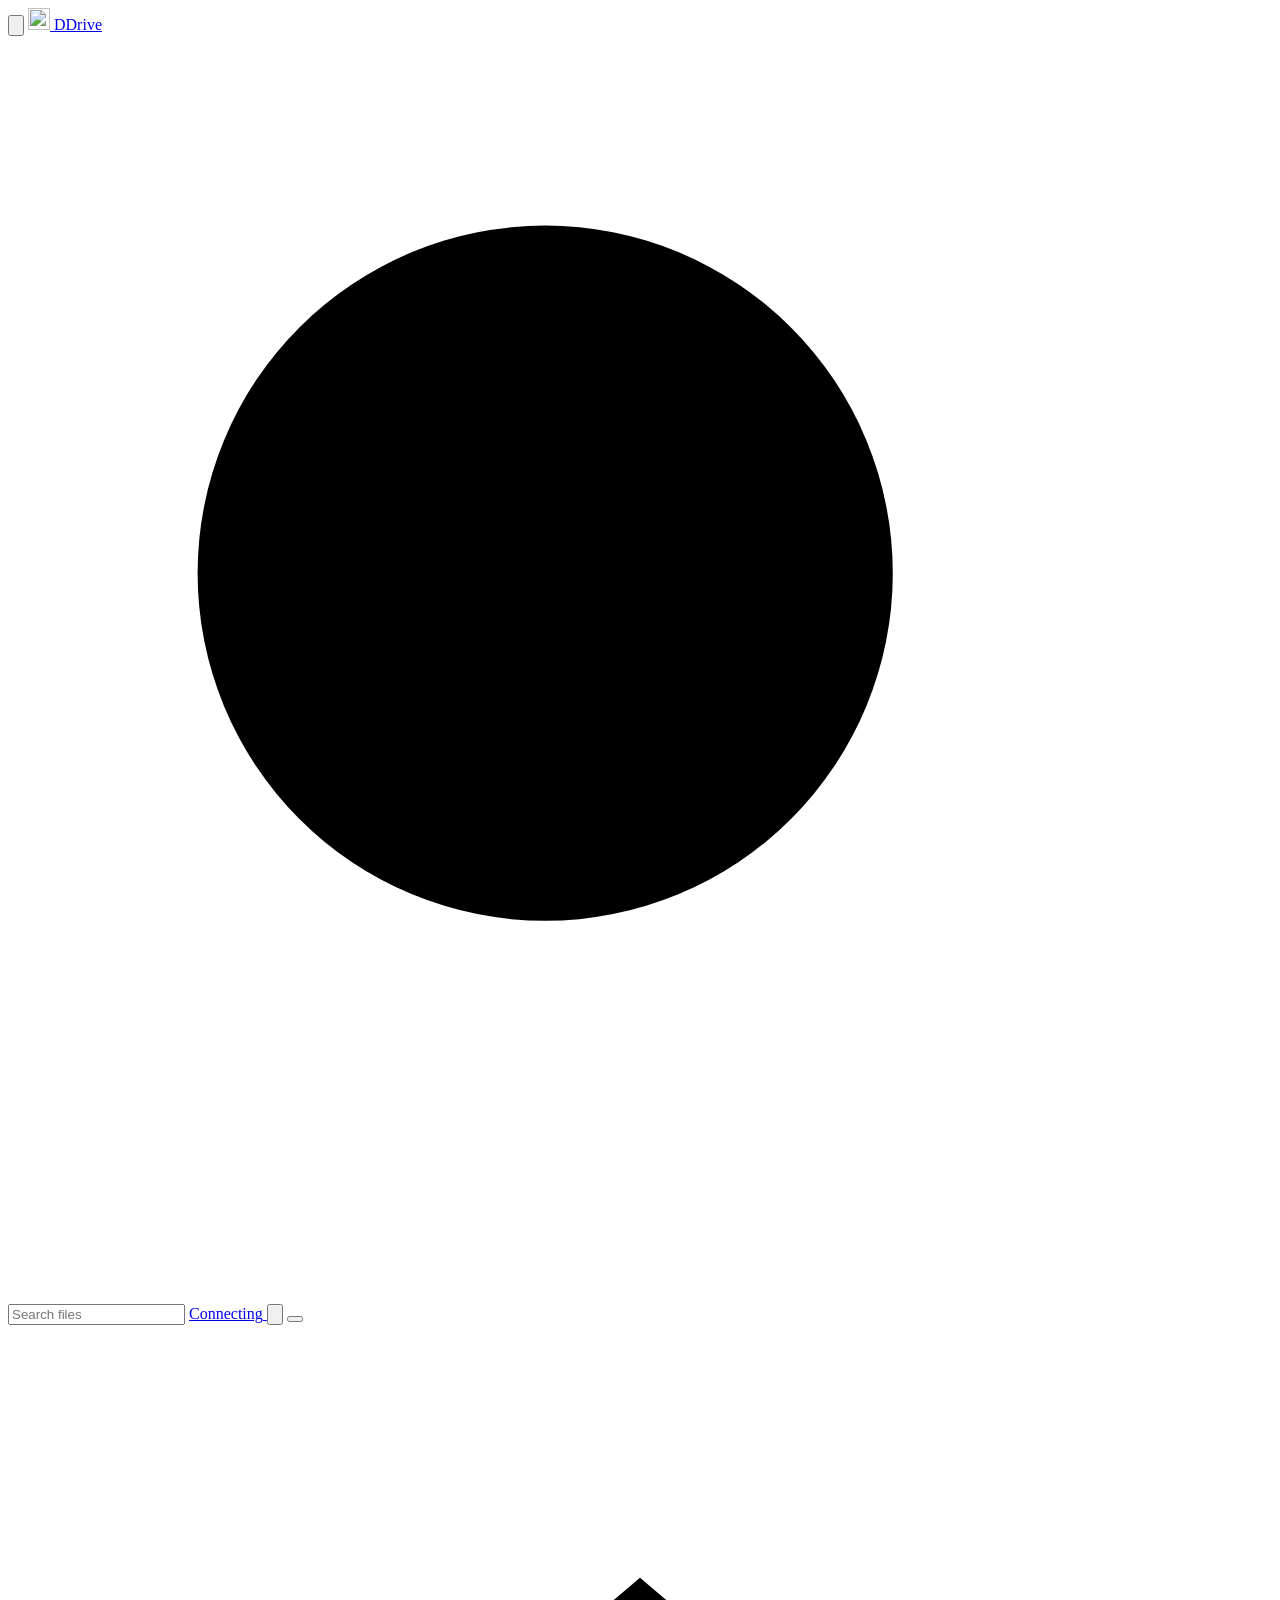
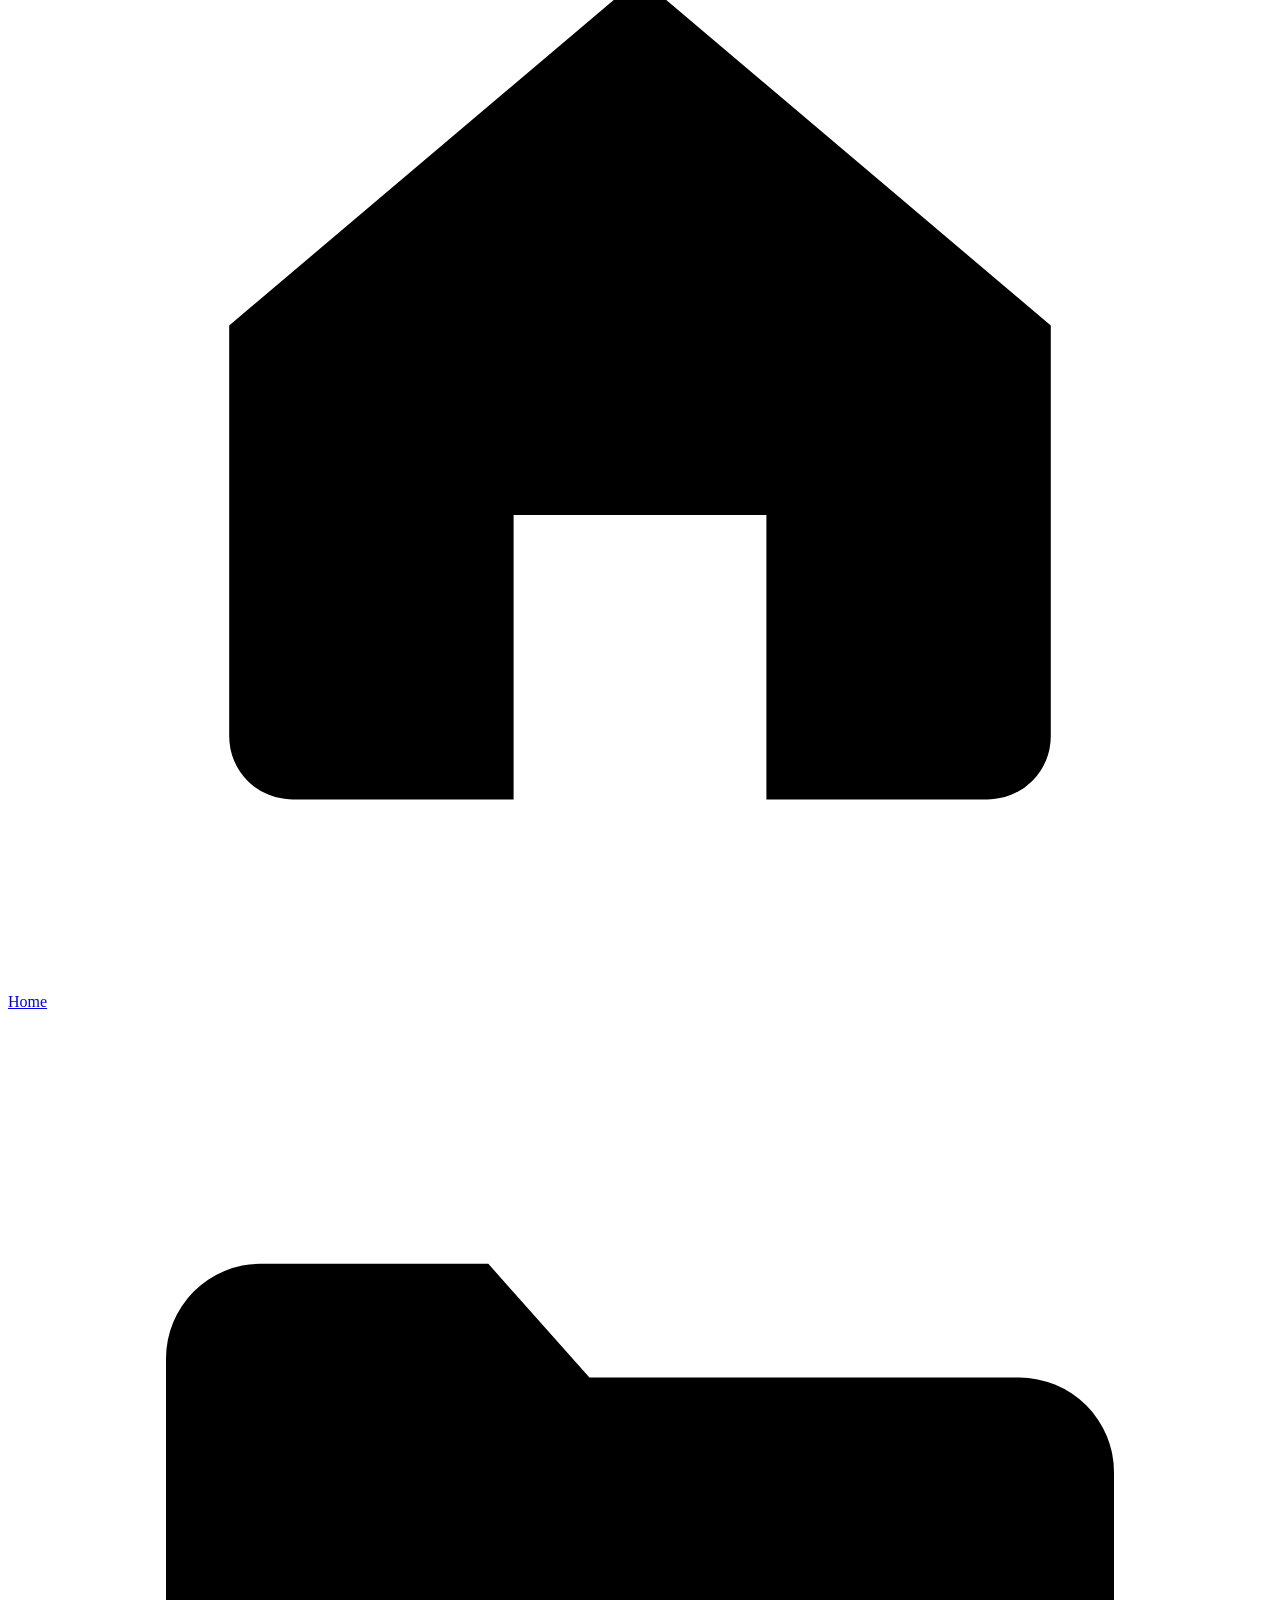
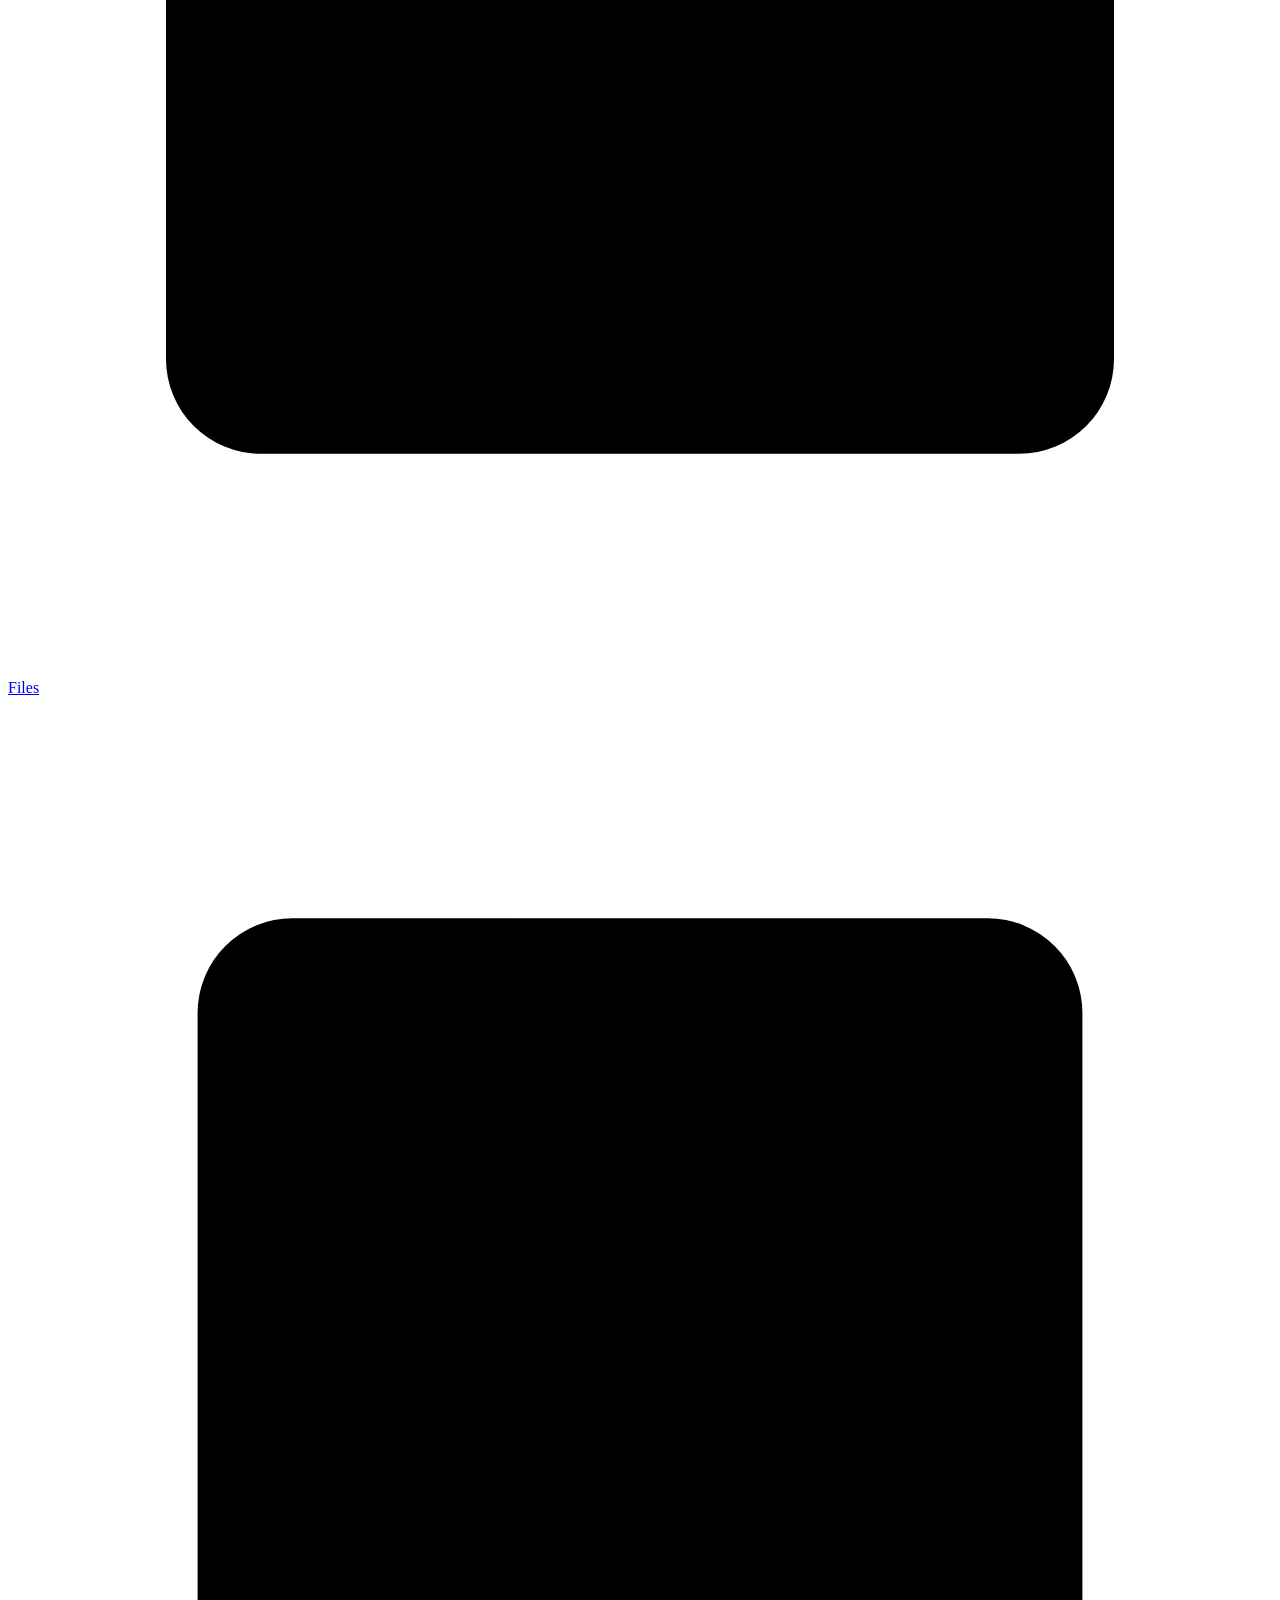
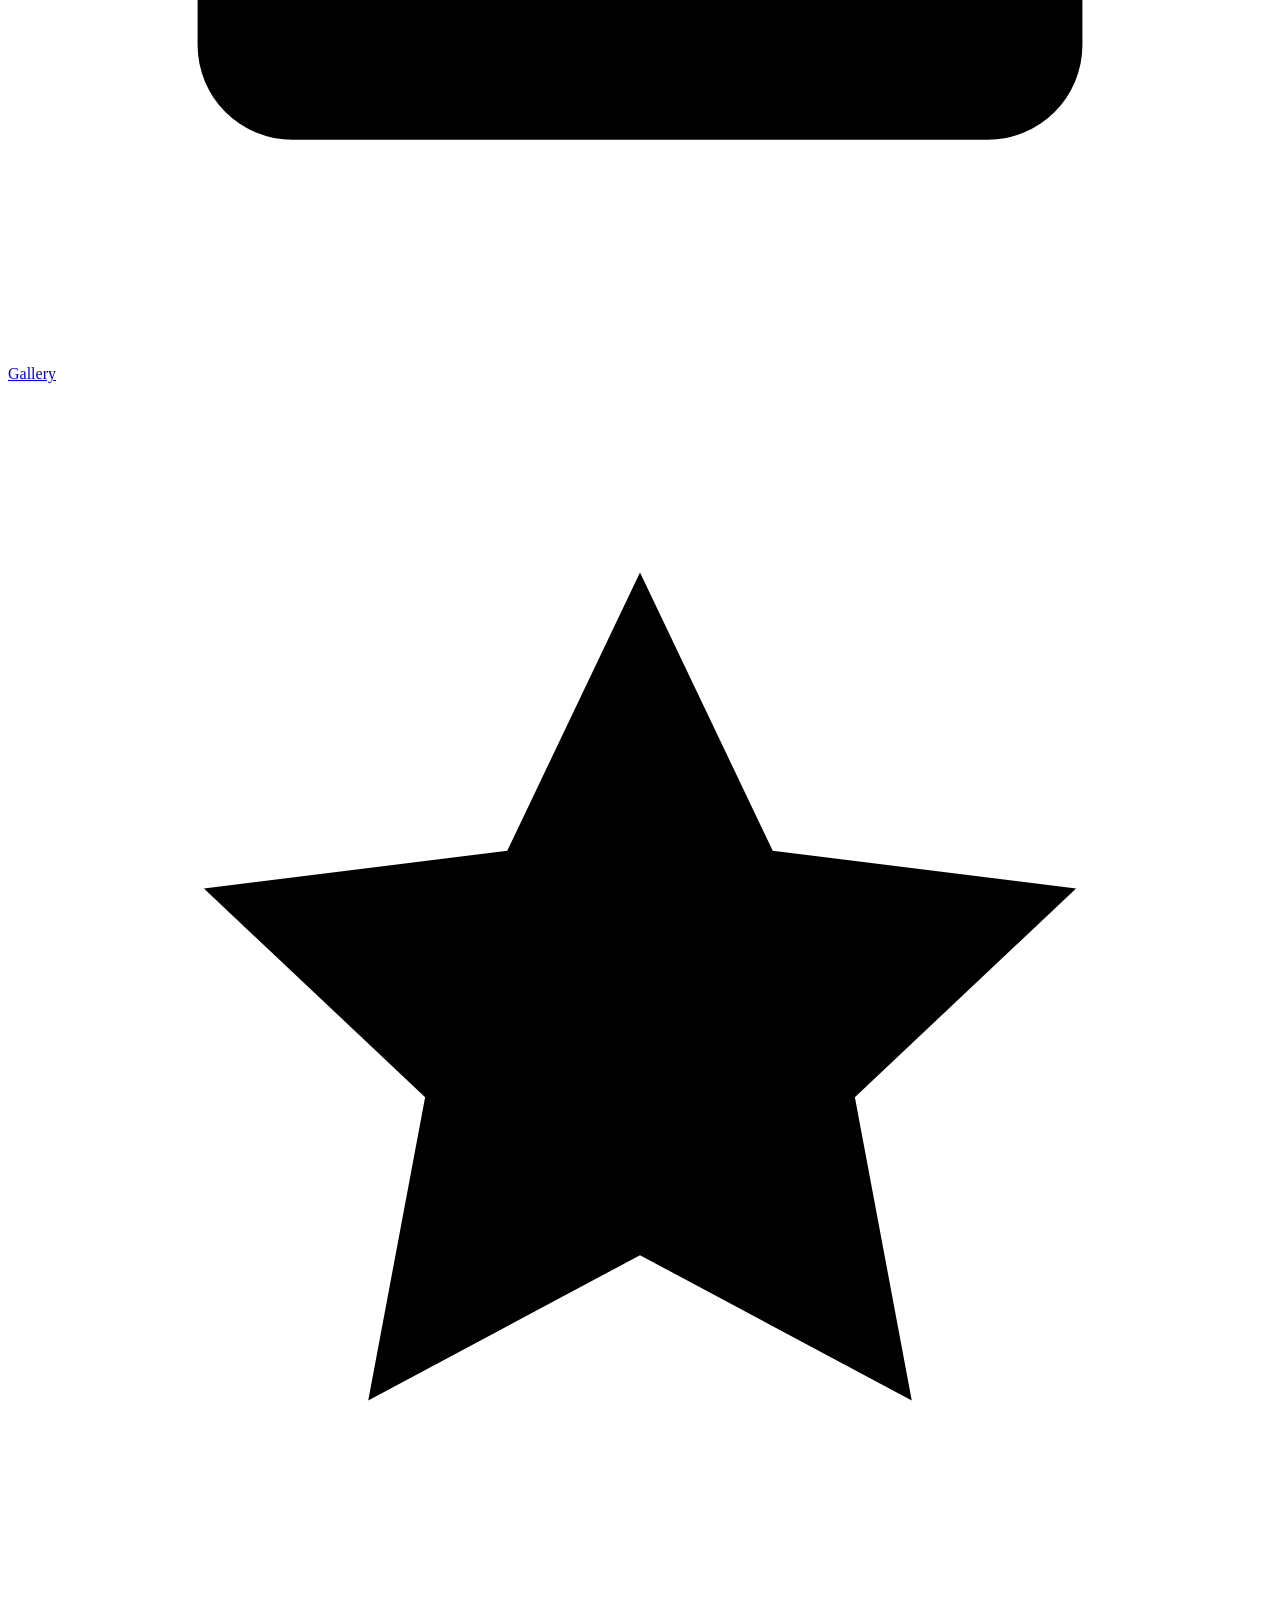
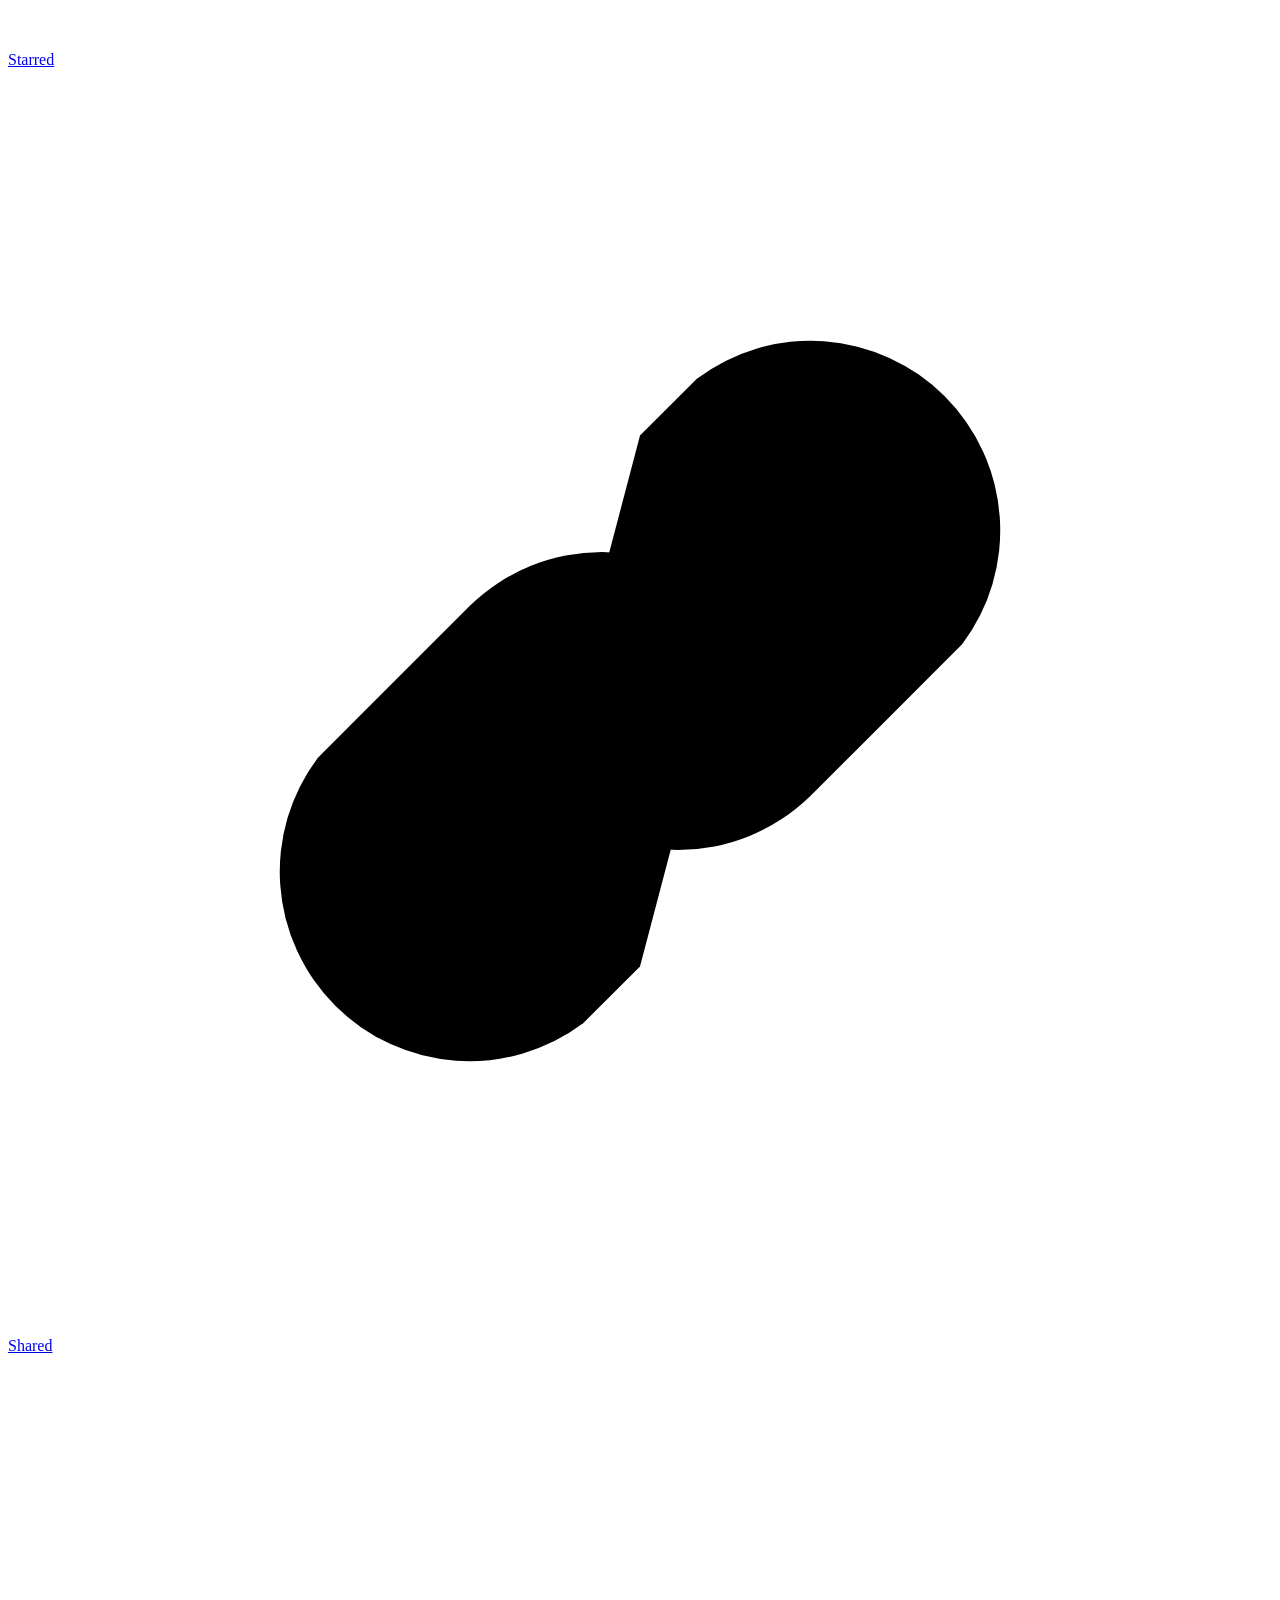
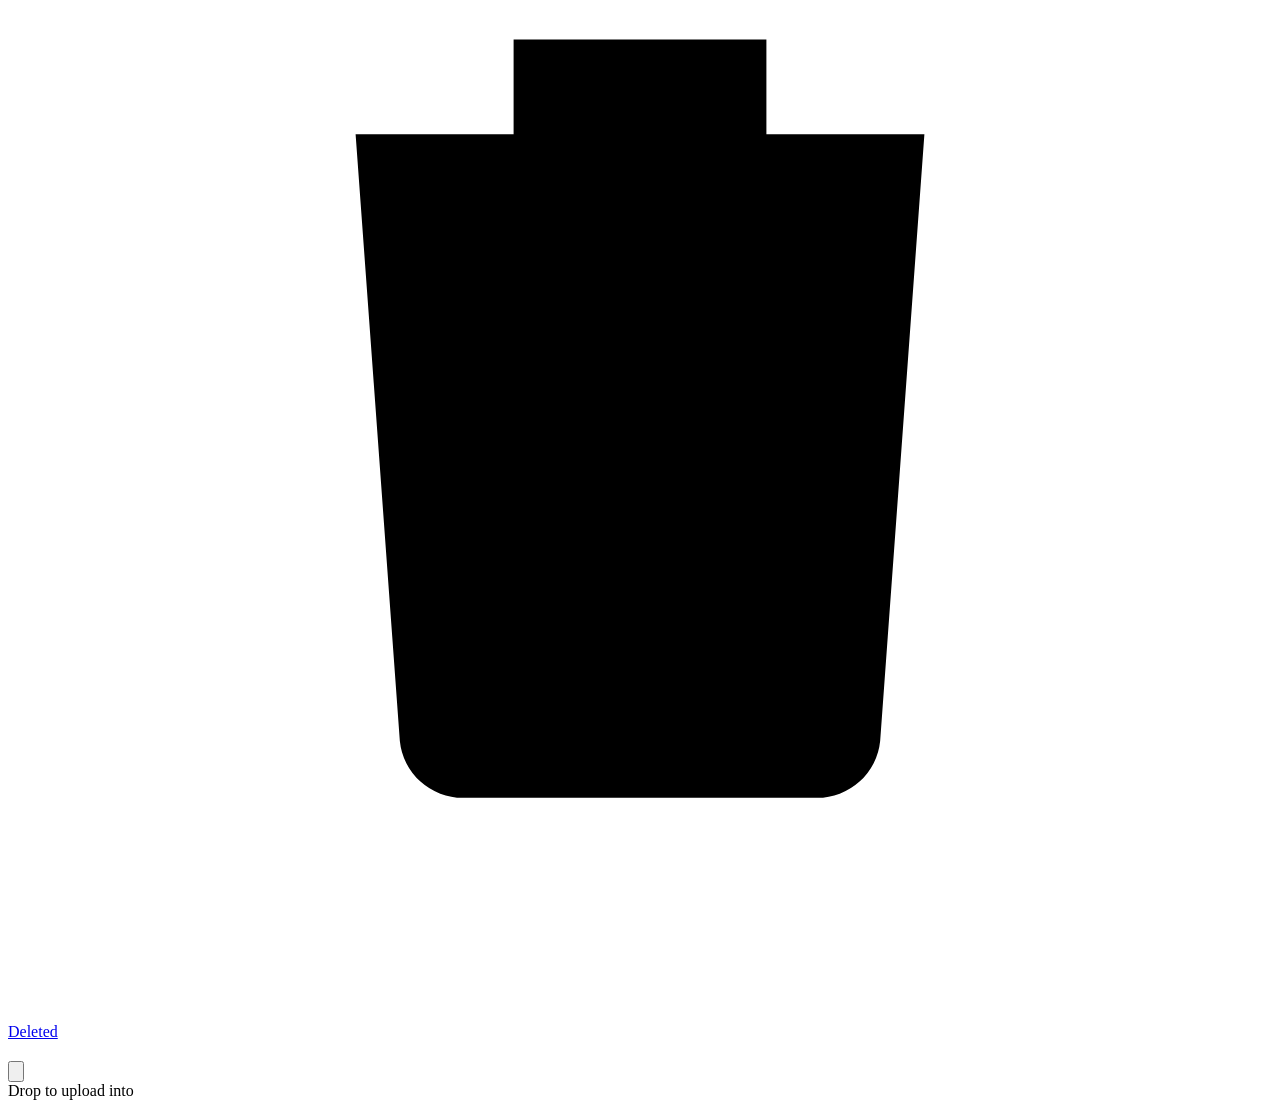
==== ddrive/web/index.html @ 5338e99c "2.17.0: A much faster dashboard and a shorter menu: tools and the drive's pages moved to two menus a" ====
<!doctype html>
<html lang="en">
<head>
<meta charset="utf-8">
<meta name="viewport" content="width=device-width, initial-scale=1, viewport-fit=cover">
<meta name="color-scheme" content="light dark">
<title>DDrive</title>
<link rel="icon" href="/logo.svg" type="image/svg+xml">
<link rel="manifest" href="/manifest.webmanifest">
<link rel="apple-touch-icon" href="/icon.png">
<meta name="theme-color" content="#0f0f10">
<meta name="mobile-web-app-capable" content="yes">
<meta name="apple-mobile-web-app-capable" content="yes">
<meta name="apple-mobile-web-app-title" content="DDrive">
<link rel="stylesheet" href="/app.css">
</head>
<body>
<div class="app">
  <header class="top">
    <button class="icon-btn" id="nav-toggle" type="button" aria-label="Shrink the menu to icons" aria-pressed="false">
      <svg viewBox="0 0 20 20" aria-hidden="true"><rect x="3" y="4" width="14" height="12" rx="1.500"/><path d="M8 4v12"/></svg>
    </button>
    <a class="brand" href="#/home">
      <img src="/logo.svg" alt="" width="22" height="22">
      <span>DDrive</span>
    </a>
    <label class="search">
      <svg viewBox="0 0 20 20" aria-hidden="true"><circle cx="8.5" cy="8.5" r="5.5"/><path d="m13 13 4 4"/></svg>
      <input id="q" type="search" placeholder="Search files" autocomplete="off" spellcheck="false" aria-label="Search files">
    </label>
    <a class="sync" id="sync" href="#/health" title="Drive status">
      <span class="dot" id="sync-dot"></span><span id="sync-text">Connecting</span>
    </a>
    <button class="icon-btn lock-btn" id="locks" aria-label="Locked folders" aria-haspopup="menu" title="Locked folders" hidden>
      <svg viewBox="0 0 20 20" aria-hidden="true"><rect x="4.5" y="9" width="11" height="8" rx="1.5"/><path d="M7 9V6.5a3 3 0 0 1 6 0V9"/></svg>
    </button>
    <button class="icon-btn menu-btn" id="apps" type="button" aria-label="Tools" aria-haspopup="menu" title="Notes, bookmarks, messages, contacts, sync">
      <svg viewBox="0 0 20 20" aria-hidden="true"><rect x="3.5" y="3.5" width="5" height="5" rx="1"/><rect x="11.5" y="3.5" width="5" height="5" rx="1"/><rect x="3.5" y="11.5" width="5" height="5" rx="1"/><rect x="11.5" y="11.5" width="5" height="5" rx="1"/></svg>
    </button>
    <button class="avatar menu-btn" id="account" aria-label="Account, drive and settings" aria-haspopup="menu"></button>
  </header>

  <nav class="side" id="nav" aria-label="Sections">
    <a href="#/home" data-nav="home">
      <svg viewBox="0 0 20 20" aria-hidden="true"><path d="M3.5 9.5 10 4l6.5 5.5V16a1 1 0 0 1-1 1h-3.5v-4.5h-4V17H4.500a1 1 0 0 1-1-1z"/></svg>
      <span>Home</span>
    </a>
    <a href="#/files/" data-nav="files">
      <svg viewBox="0 0 20 20" aria-hidden="true"><path d="M2.5 5.5a1.5 1.5 0 0 1 1.5-1.5h3.6l1.6 1.8H16a1.5 1.5 0 0 1 1.5 1.5v7.7A1.5 1.5 0 0 1 16 16.5H4a1.5 1.5 0 0 1-1.5-1.5z"/></svg>
      <span>Files</span>
    </a>
    <a href="#/gallery/" data-nav="gallery">
      <svg viewBox="0 0 20 20" aria-hidden="true"><rect x="3" y="3.5" width="14" height="13" rx="1.5"/><circle cx="7.5" cy="8" r="1.3"/><path d="m3.5 14 4-3.5 3 2.5 2.5-2 3.5 3"/></svg>
      <span>Gallery</span>
    </a>
    <a href="#/starred" data-nav="starred">
      <svg viewBox="0 0 20 20" aria-hidden="true"><path d="m10 3 2.1 4.4 4.8.6-3.5 3.3.9 4.8L10 13.8 5.7 16.1l.9-4.8L3.1 8l4.8-.6z"/></svg>
      <span>Starred</span>
    </a>
    <a href="#/shared" data-nav="shared">
      <svg viewBox="0 0 20 20" aria-hidden="true"><path d="M8.5 11.5a3 3 0 0 0 4.2 0l2.4-2.4a3 3 0 0 0-4.2-4.2l-.9.9"/><path d="M11.5 8.5a3 3 0 0 0-4.2 0l-2.4 2.4a3 3 0 0 0 4.2 4.2l.9-.9"/></svg>
      <span>Shared</span>
    </a>
    <a href="#/deleted" data-nav="deleted">
      <svg viewBox="0 0 20 20" aria-hidden="true"><path d="M4 6h12M8 6V4.5h4V6M5.5 6l.7 9.6a1 1 0 0 0 1 .9h5.6a1 1 0 0 0 1-.9L14.5 6"/></svg>
      <span>Deleted</span>
    </a>
    <div class="usage" id="usage"></div>
  </nav>

  <main id="main" tabindex="-1"></main>
</div>

<aside class="sheet" id="sheet" aria-hidden="true">
  <header class="sheet-head">
    <h2 id="sheet-title"></h2>
    <button class="icon-btn" id="sheet-close" aria-label="Close">
      <svg viewBox="0 0 20 20" aria-hidden="true"><path d="m5 5 10 10M15 5 5 15"/></svg>
    </button>
  </header>
  <div class="sheet-body" id="sheet-body"></div>
</aside>
<div class="scrim" id="scrim"></div>

<dialog id="dialog">
  <form method="dialog" id="dialog-form">
    <h3 id="dialog-title"></h3>
    <p id="dialog-text"></p>
    <input id="dialog-input" autocomplete="off" spellcheck="false">
    <div class="dialog-actions">
      <button value="cancel" class="btn ghost" type="submit">Cancel</button>
      <button value="ok" class="btn" id="dialog-ok" type="submit">OK</button>
    </div>
  </form>
</dialog>

<div class="tray" id="tray" aria-live="polite"></div>
<div class="toast" id="toast" role="status" aria-live="polite"></div>
<div class="drop" id="drop"><div>Drop to upload into <b id="drop-to"></b></div></div>
<input type="file" id="pick" multiple hidden>
<input type="file" id="pick-dir" multiple webkitdirectory hidden>
<input type="file" id="pick-contacts" multiple accept=".vcf,.vcard,.csv,text/vcard,text/x-vcard,text/csv" hidden>
<script src="/vaultcore.js"></script>
<script src="/e2e-api.js"></script>
<script src="/app.js"></script>
<script src="/moving.js"></script>
<script src="/accountmove.js"></script>
</body>
</html>
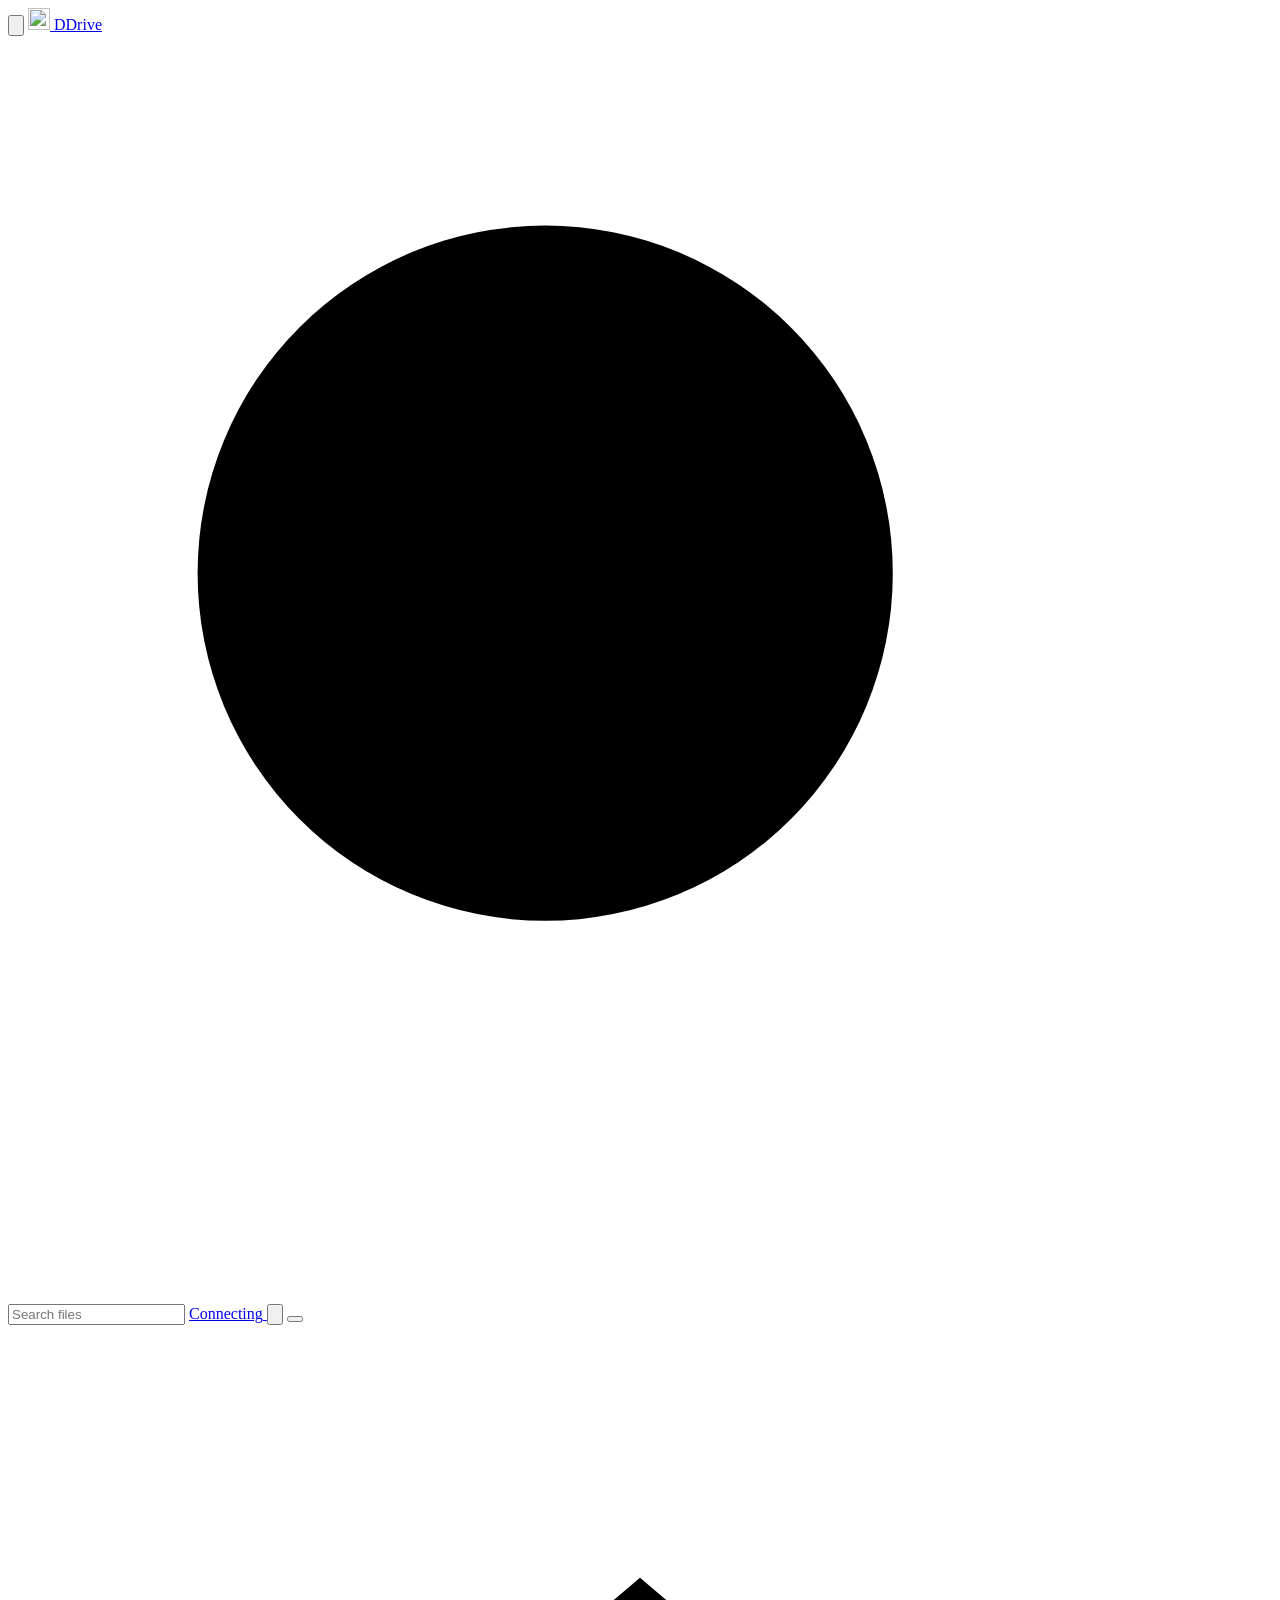
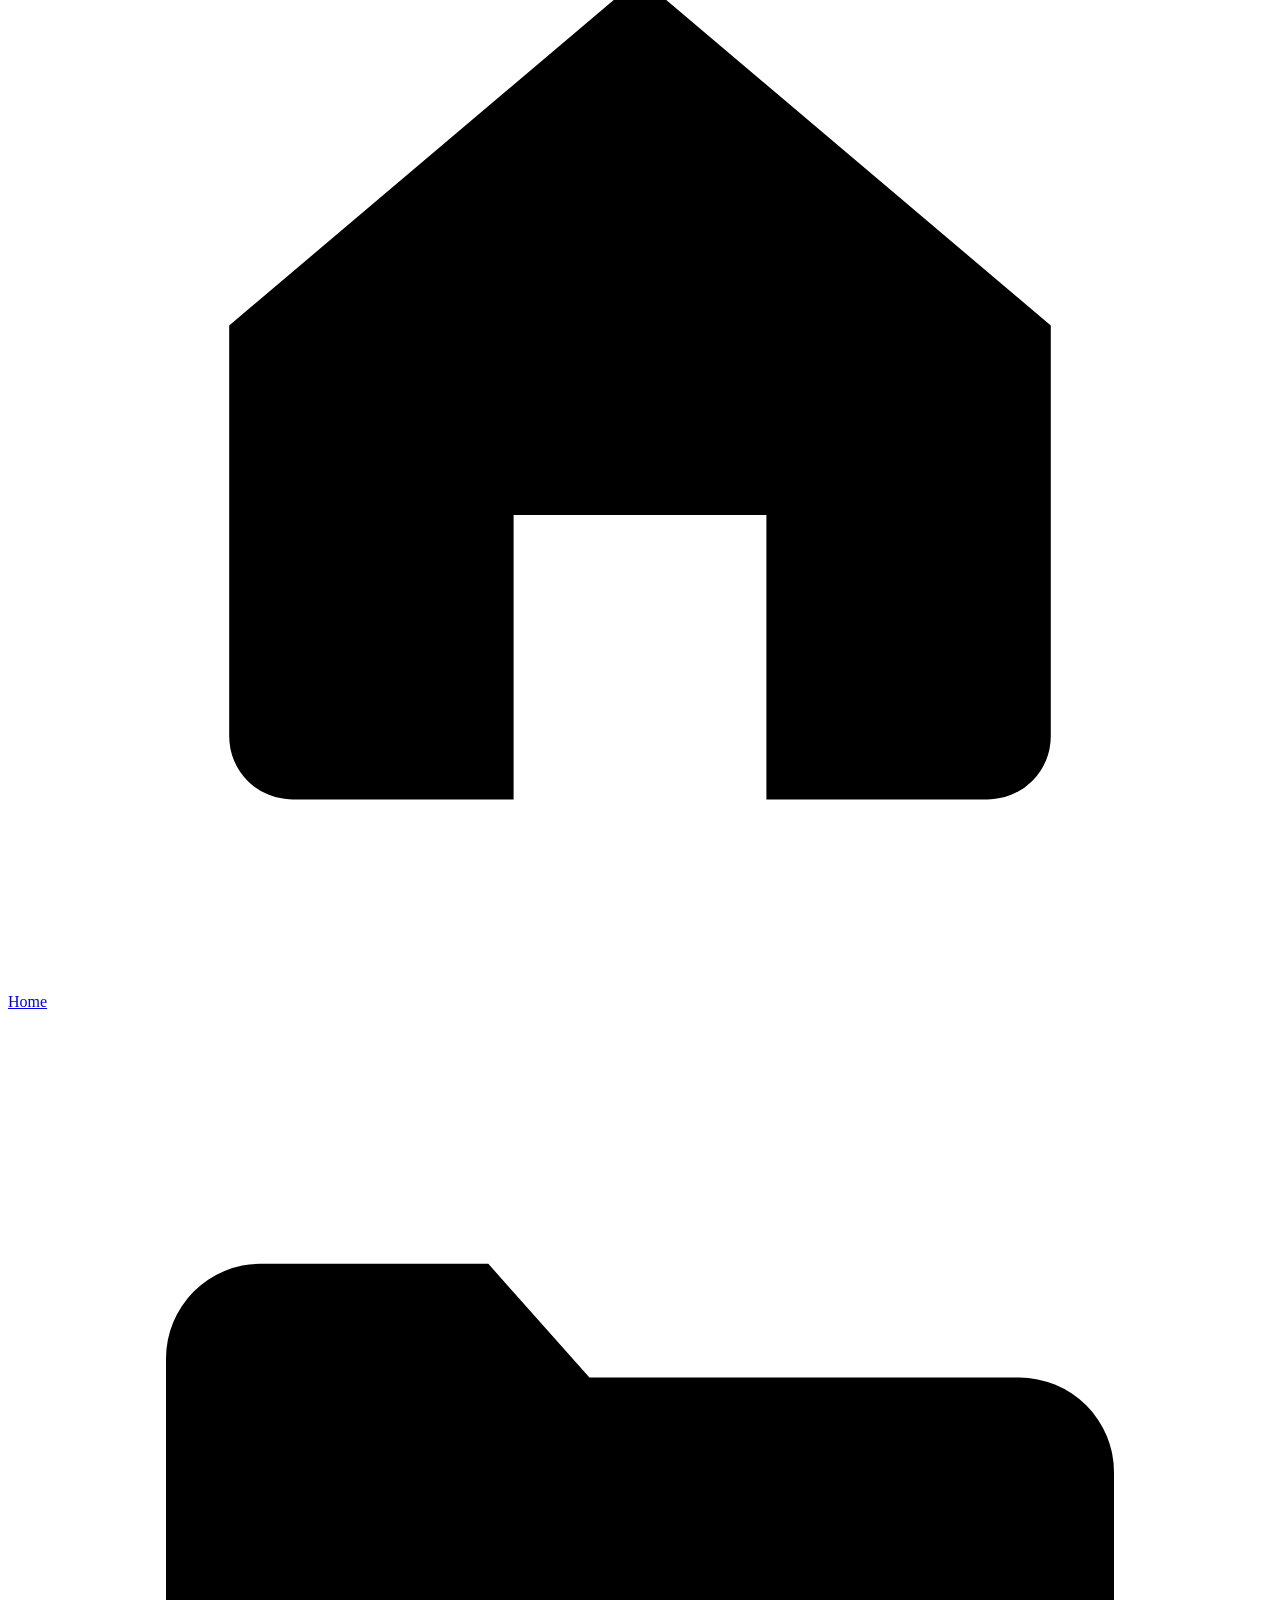
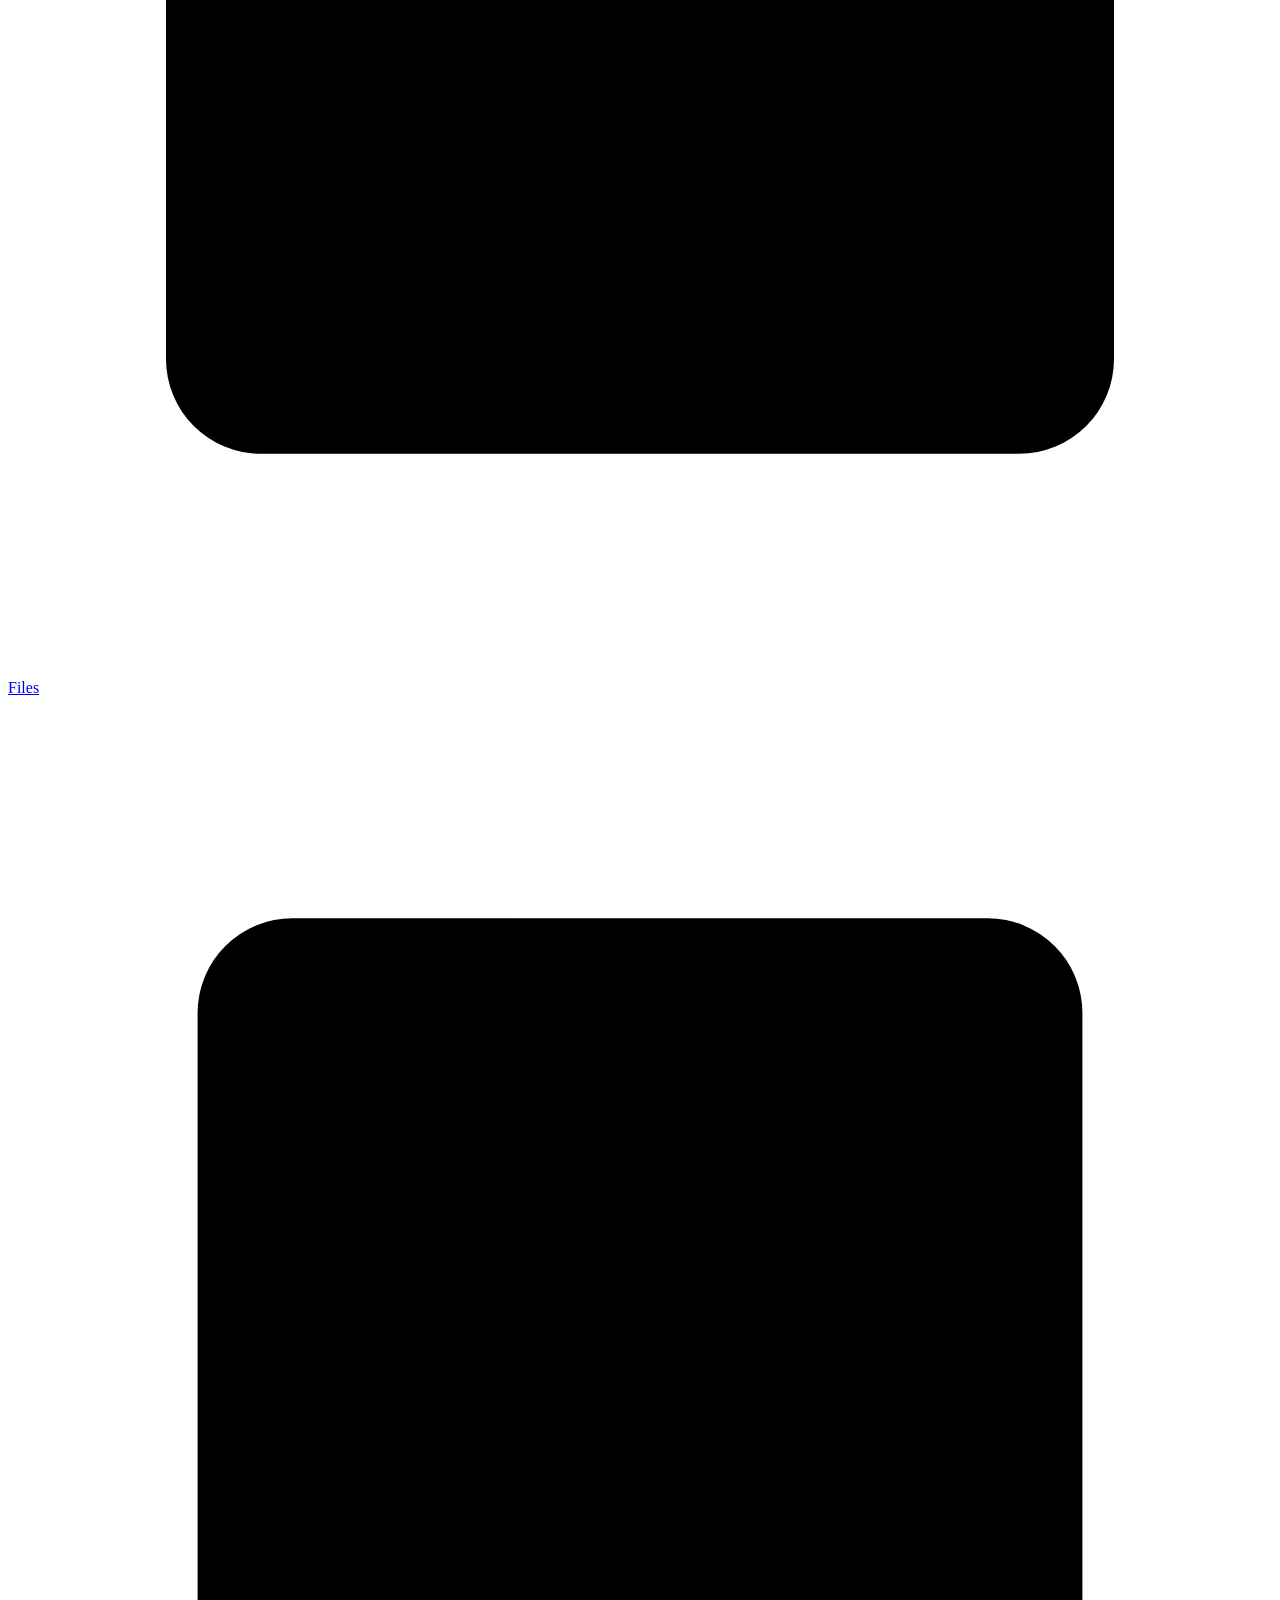
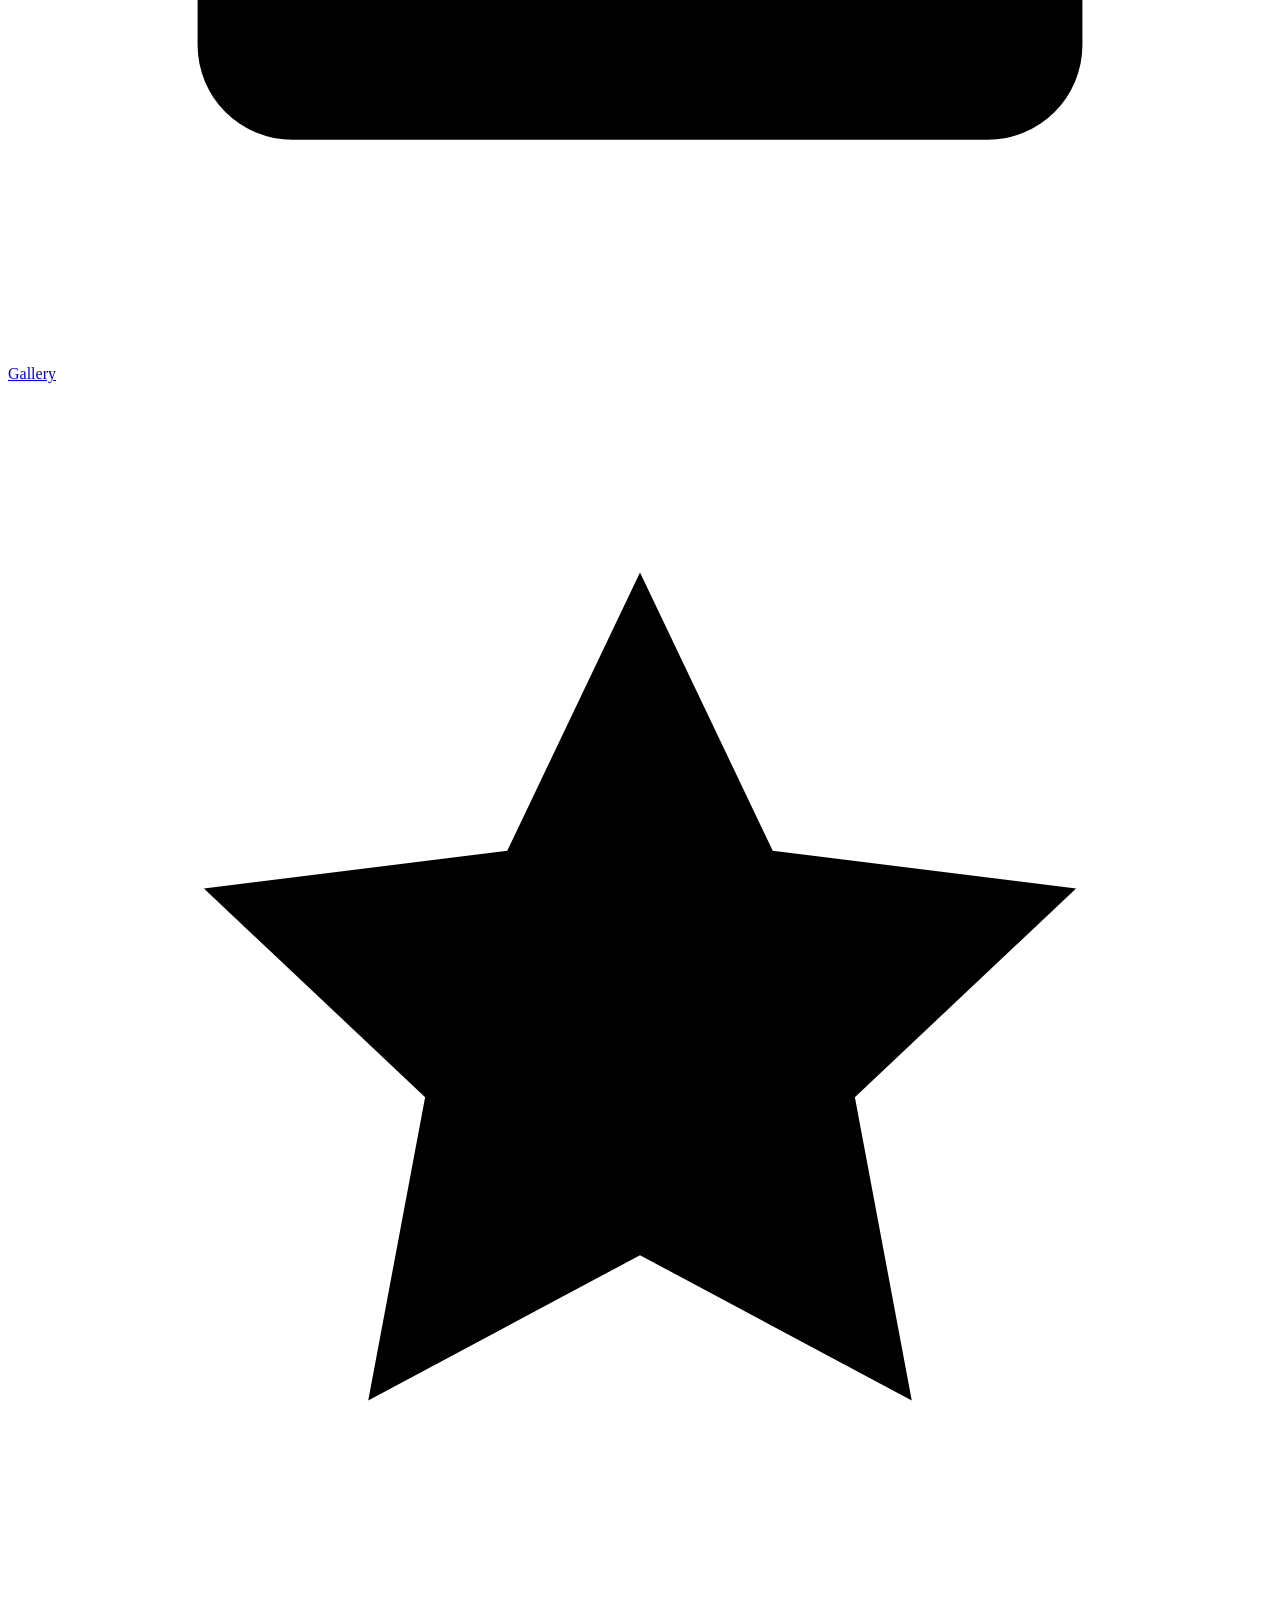
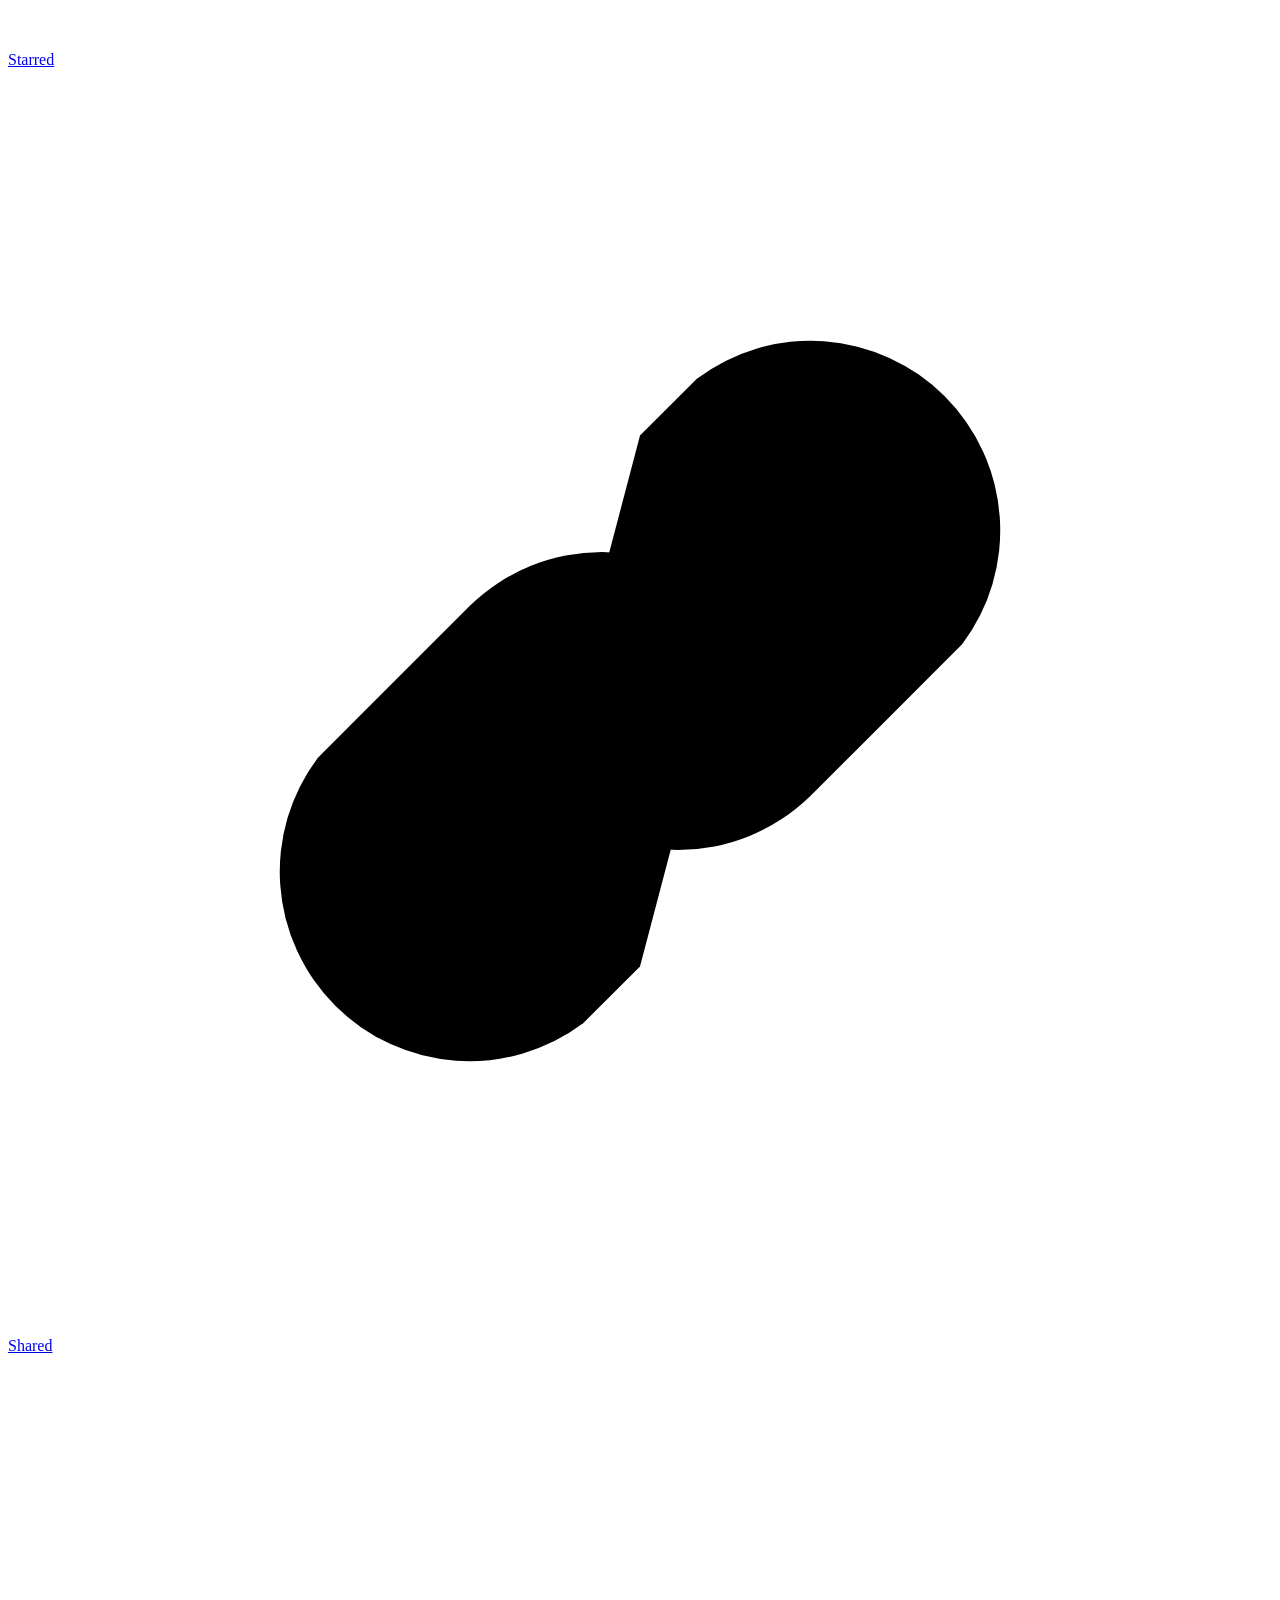
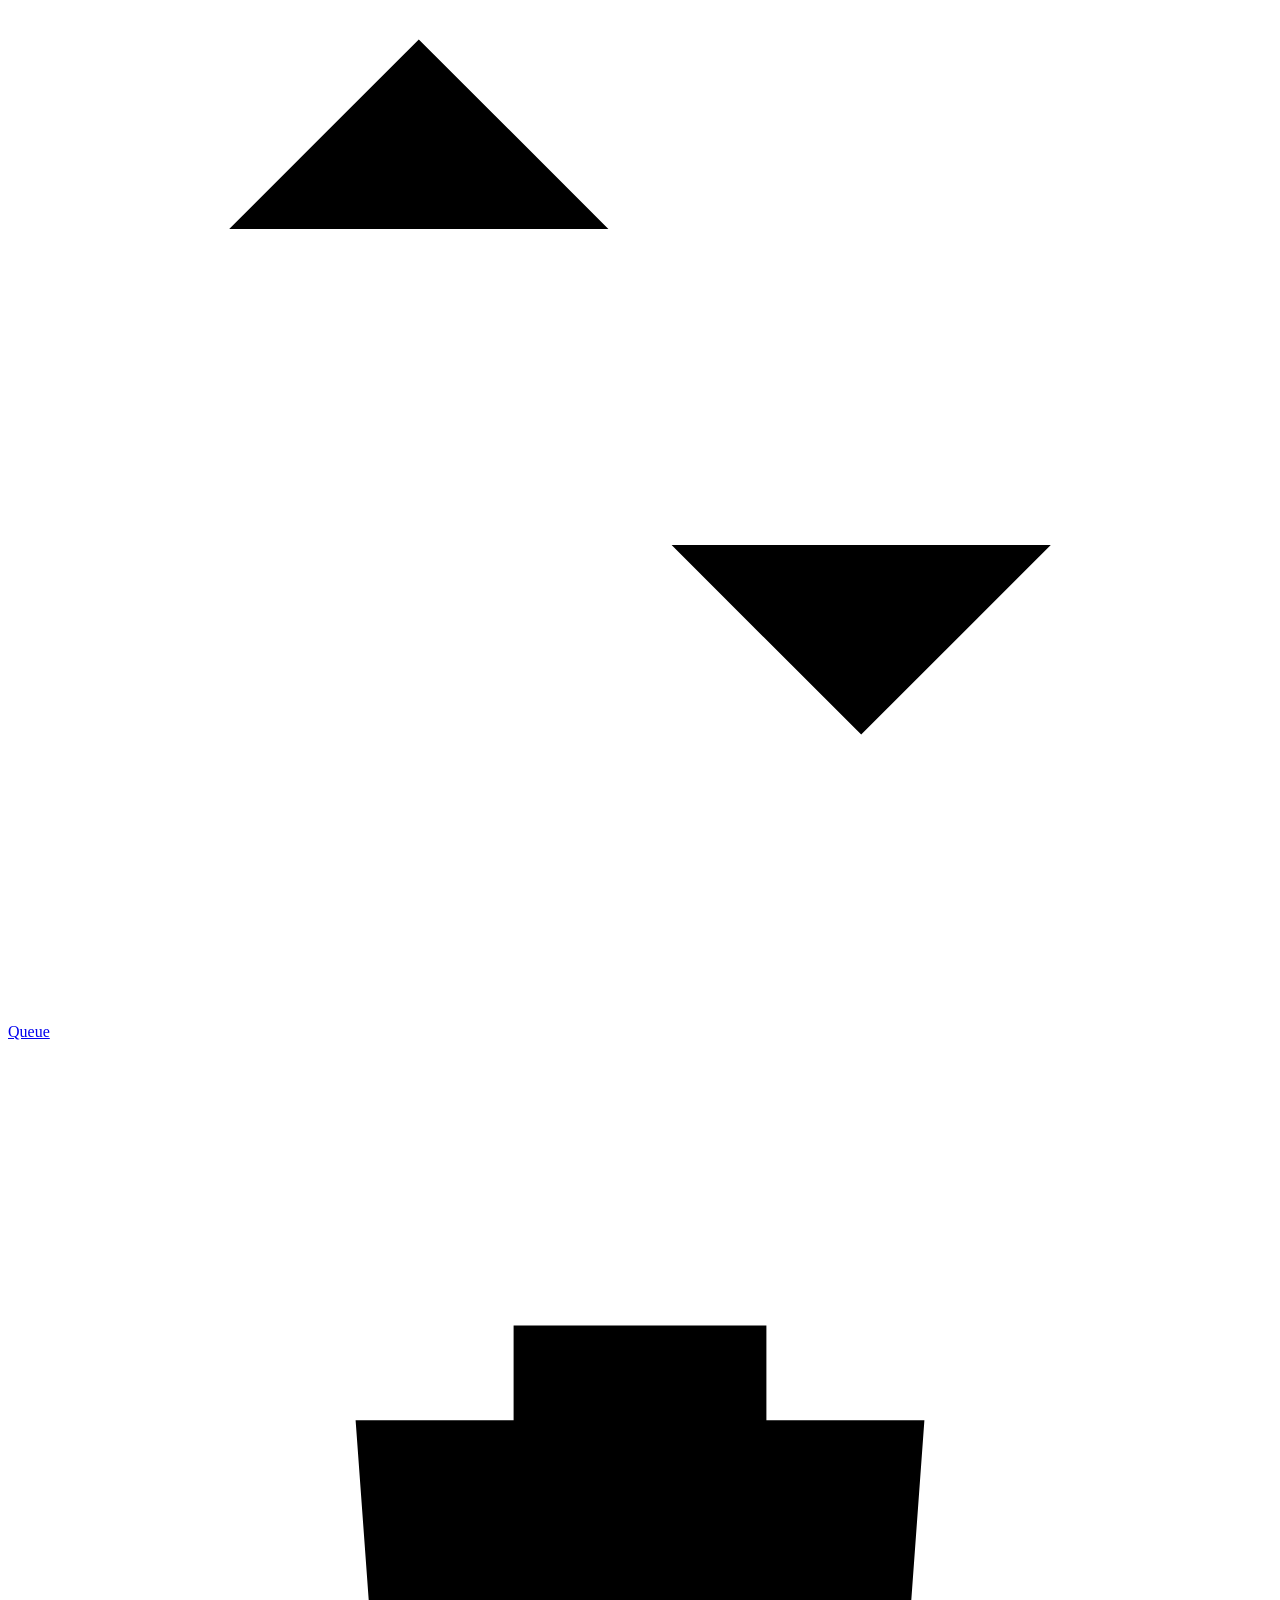
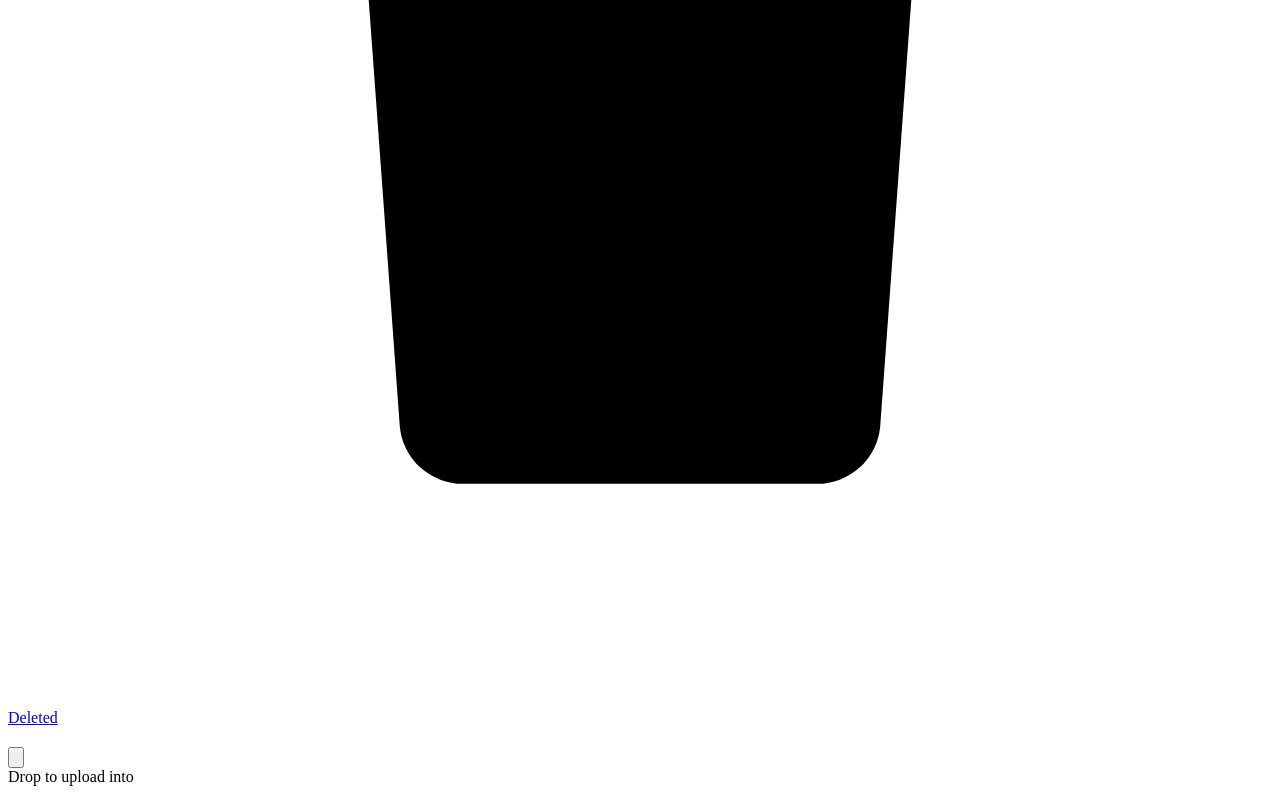
==== commit 0836ae8b: "2.30.0: Queue, a page that shows every upload and download with its progress, live." ====
--- a/ddrive/web/index.html
+++ b/ddrive/web/index.html
@@ -61,6 +61,10 @@
       <svg viewBox="0 0 20 20" aria-hidden="true"><path d="M8.5 11.5a3 3 0 0 0 4.2 0l2.4-2.4a3 3 0 0 0-4.2-4.2l-.9.9"/><path d="M11.5 8.5a3 3 0 0 0-4.2 0l-2.4 2.4a3 3 0 0 0 4.2 4.2l.9-.9"/></svg>
       <span>Shared</span>
     </a>
+    <a href="#/queue" data-nav="queue">
+      <svg viewBox="0 0 20 20" aria-hidden="true"><path d="M6.5 16V4.5M3.5 7.5l3-3 3 3M13.5 4v11.5M10.5 12.5l3 3 3-3"/></svg>
+      <span>Queue</span><b class="nav-n" id="queue-n" hidden></b>
+    </a>
     <a href="#/deleted" data-nav="deleted">
       <svg viewBox="0 0 20 20" aria-hidden="true"><path d="M4 6h12M8 6V4.5h4V6M5.5 6l.7 9.6a1 1 0 0 0 1 .9h5.6a1 1 0 0 0 1-.9L14.5 6"/></svg>
       <span>Deleted</span>
@@ -103,7 +107,6 @@
 <script src="/vaultcore.js"></script>
 <script src="/e2e-api.js"></script>
 <script src="/app.js"></script>
-<script src="/moving.js"></script>
 <script src="/accountmove.js"></script>
 </body>
 </html>
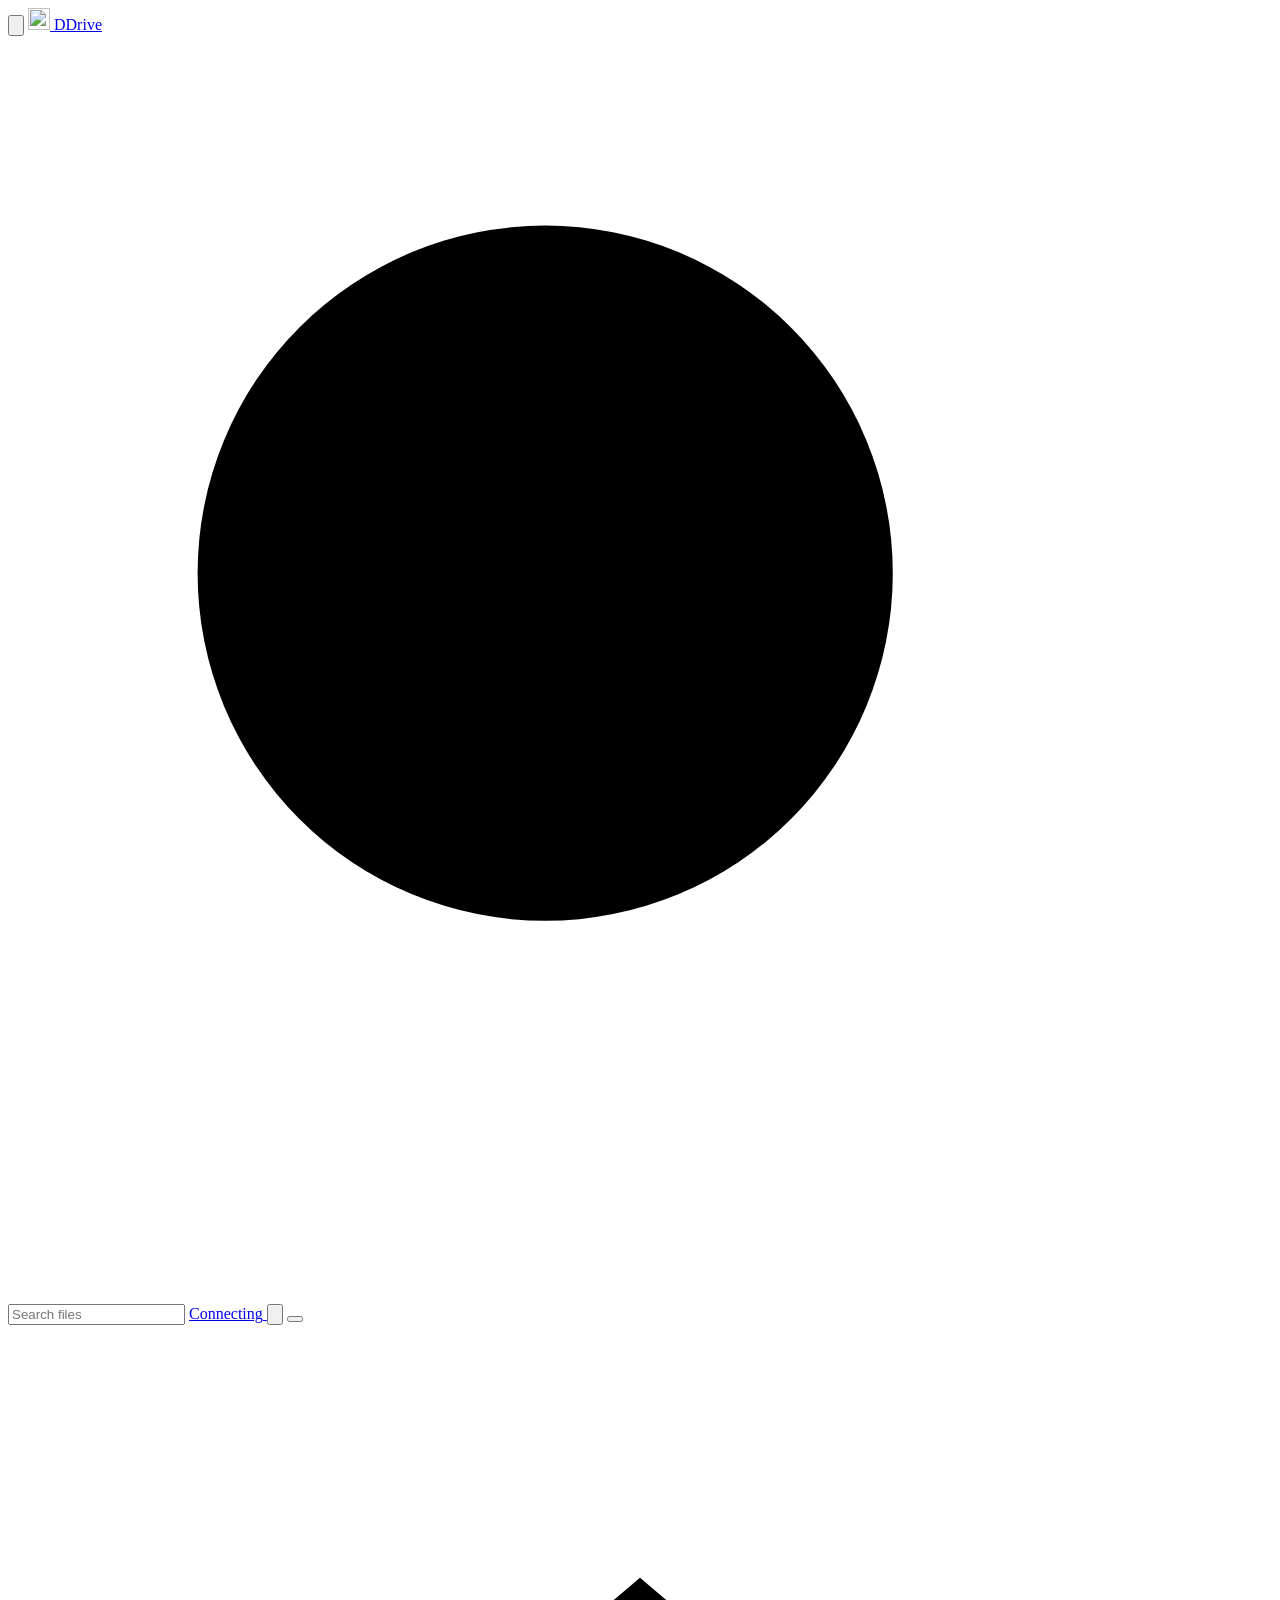
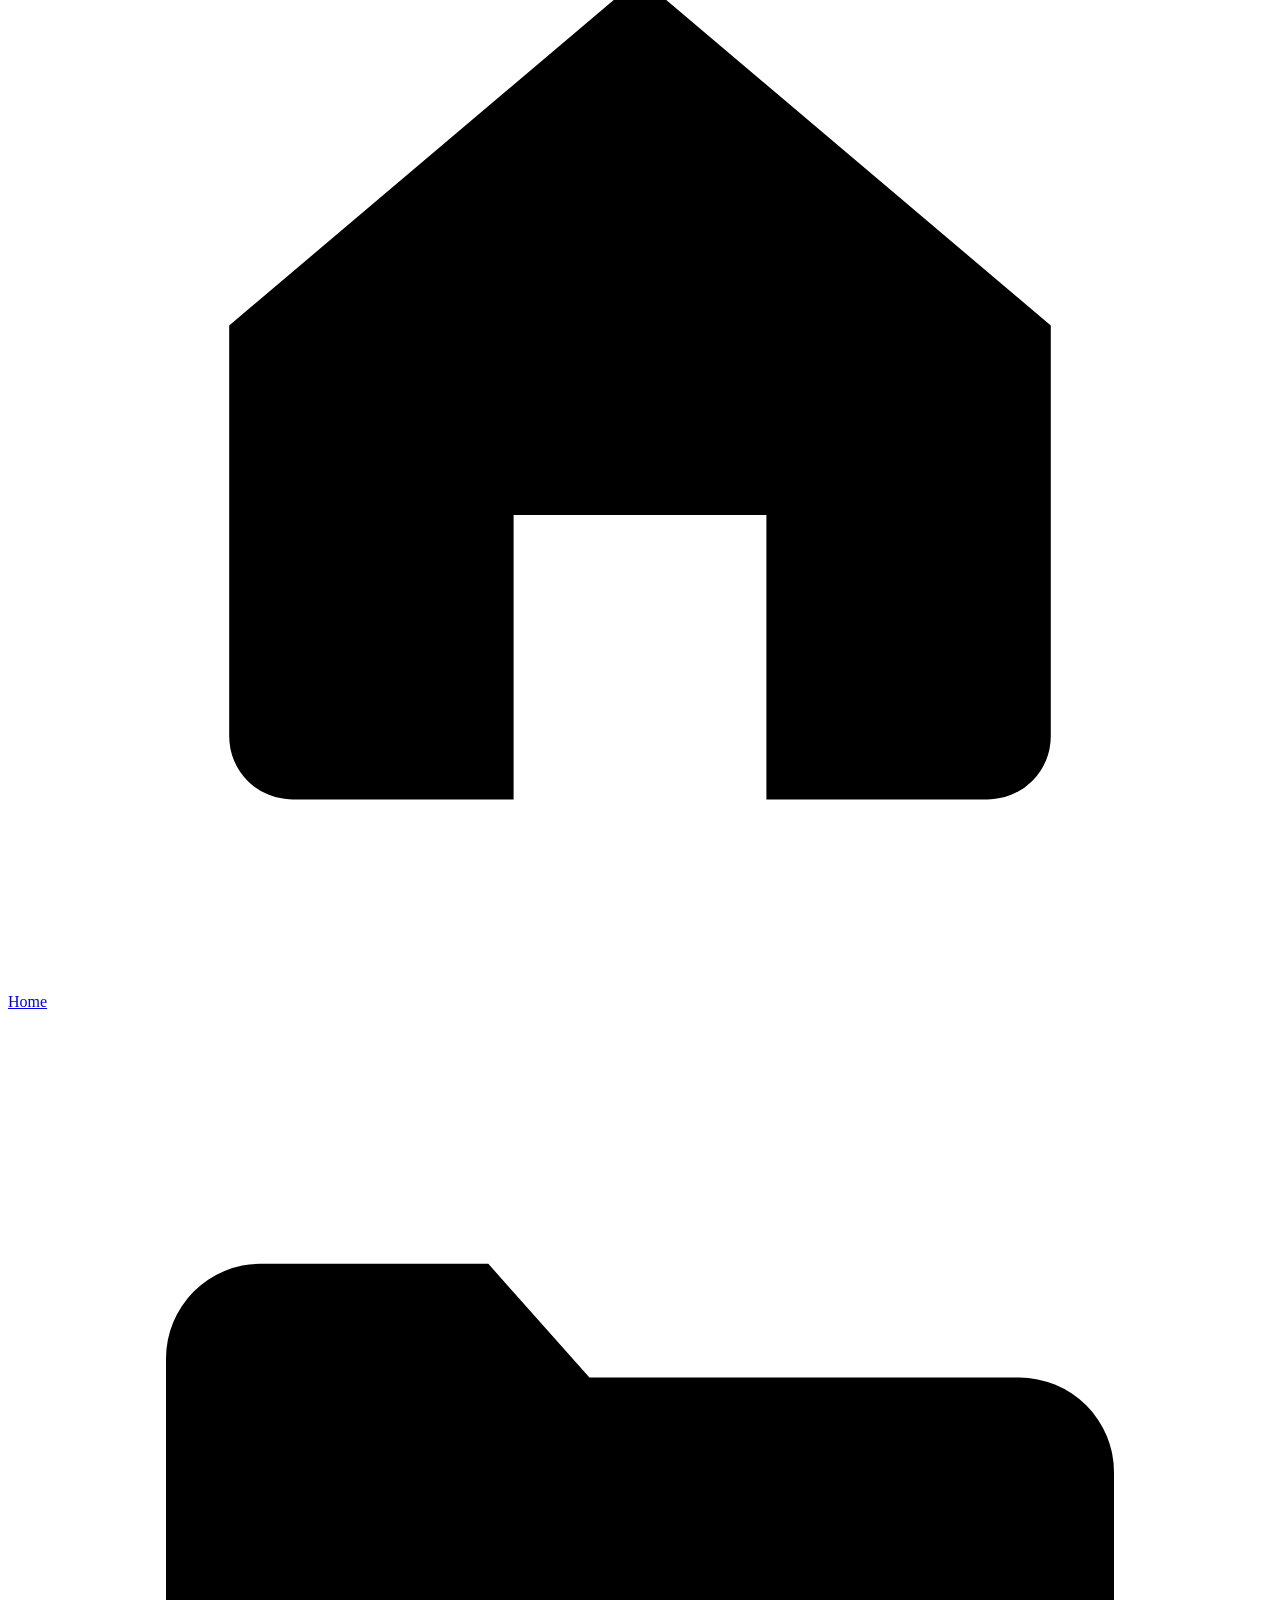
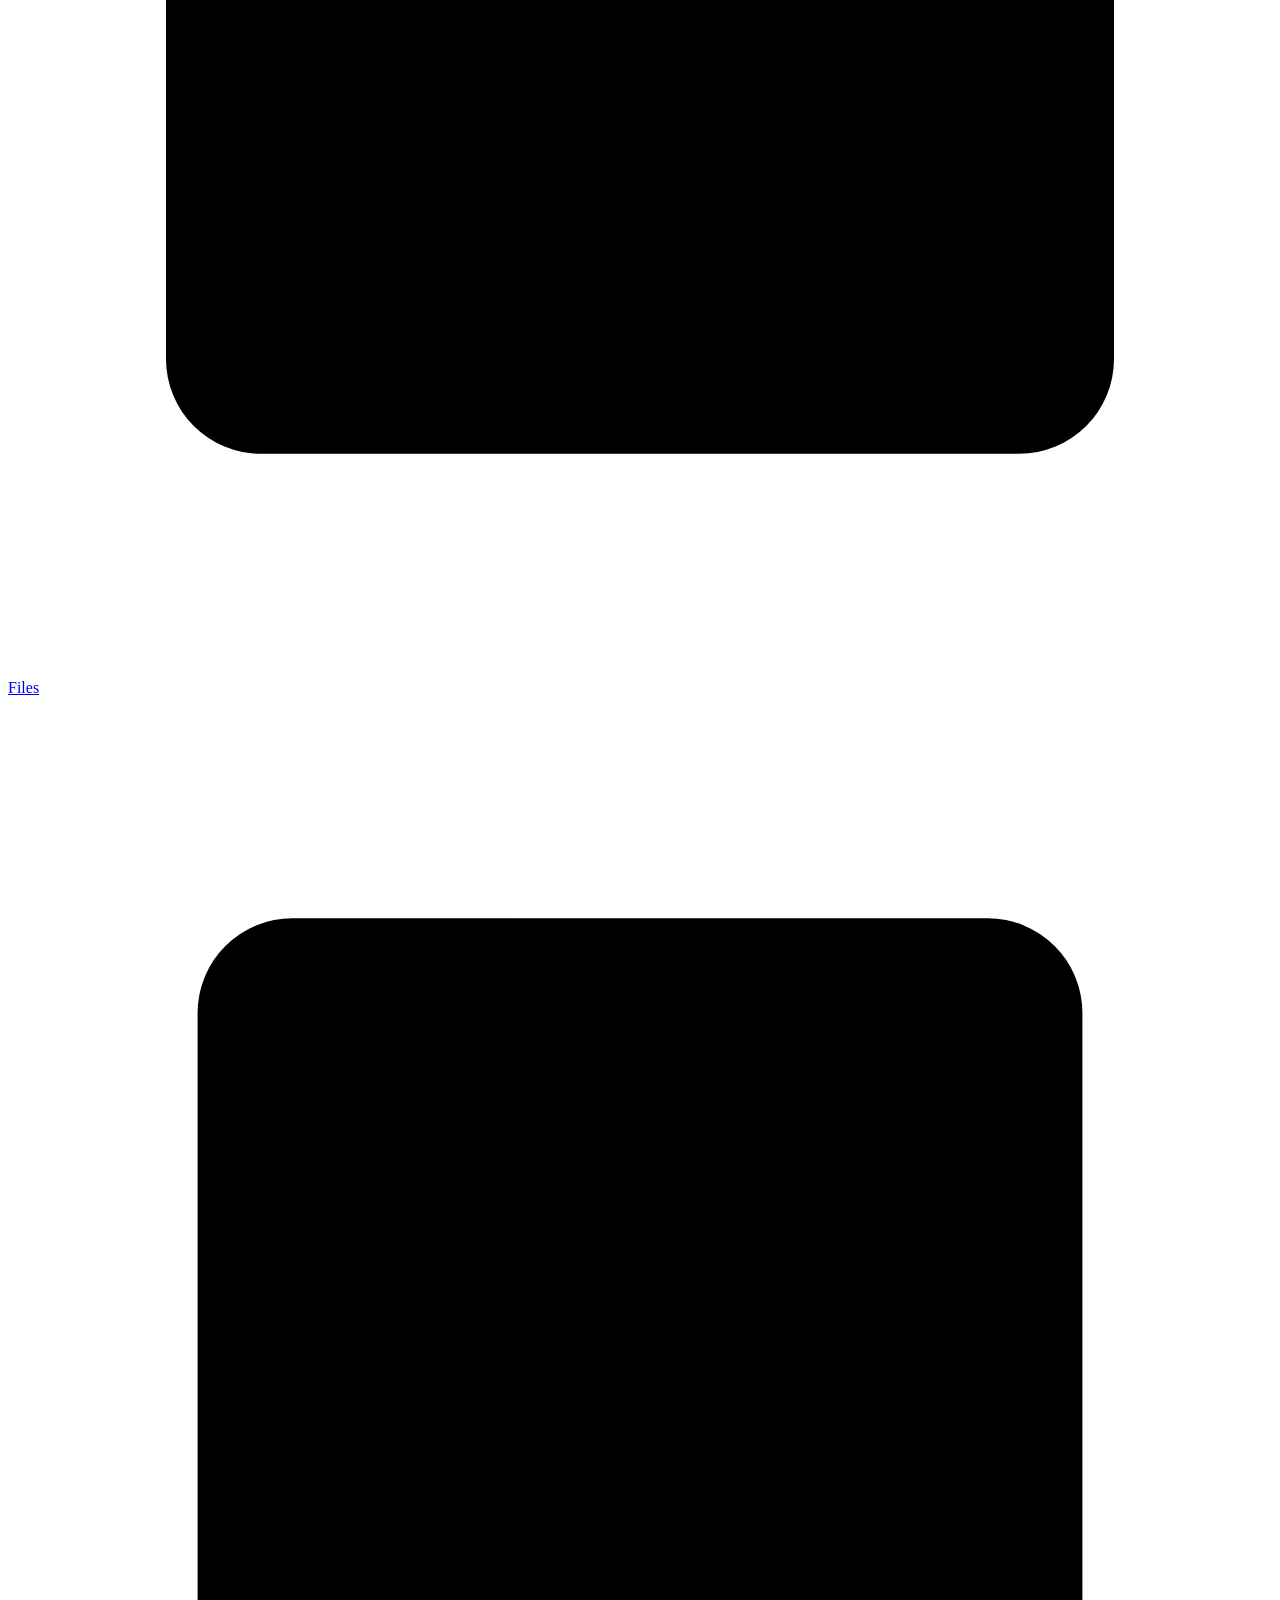
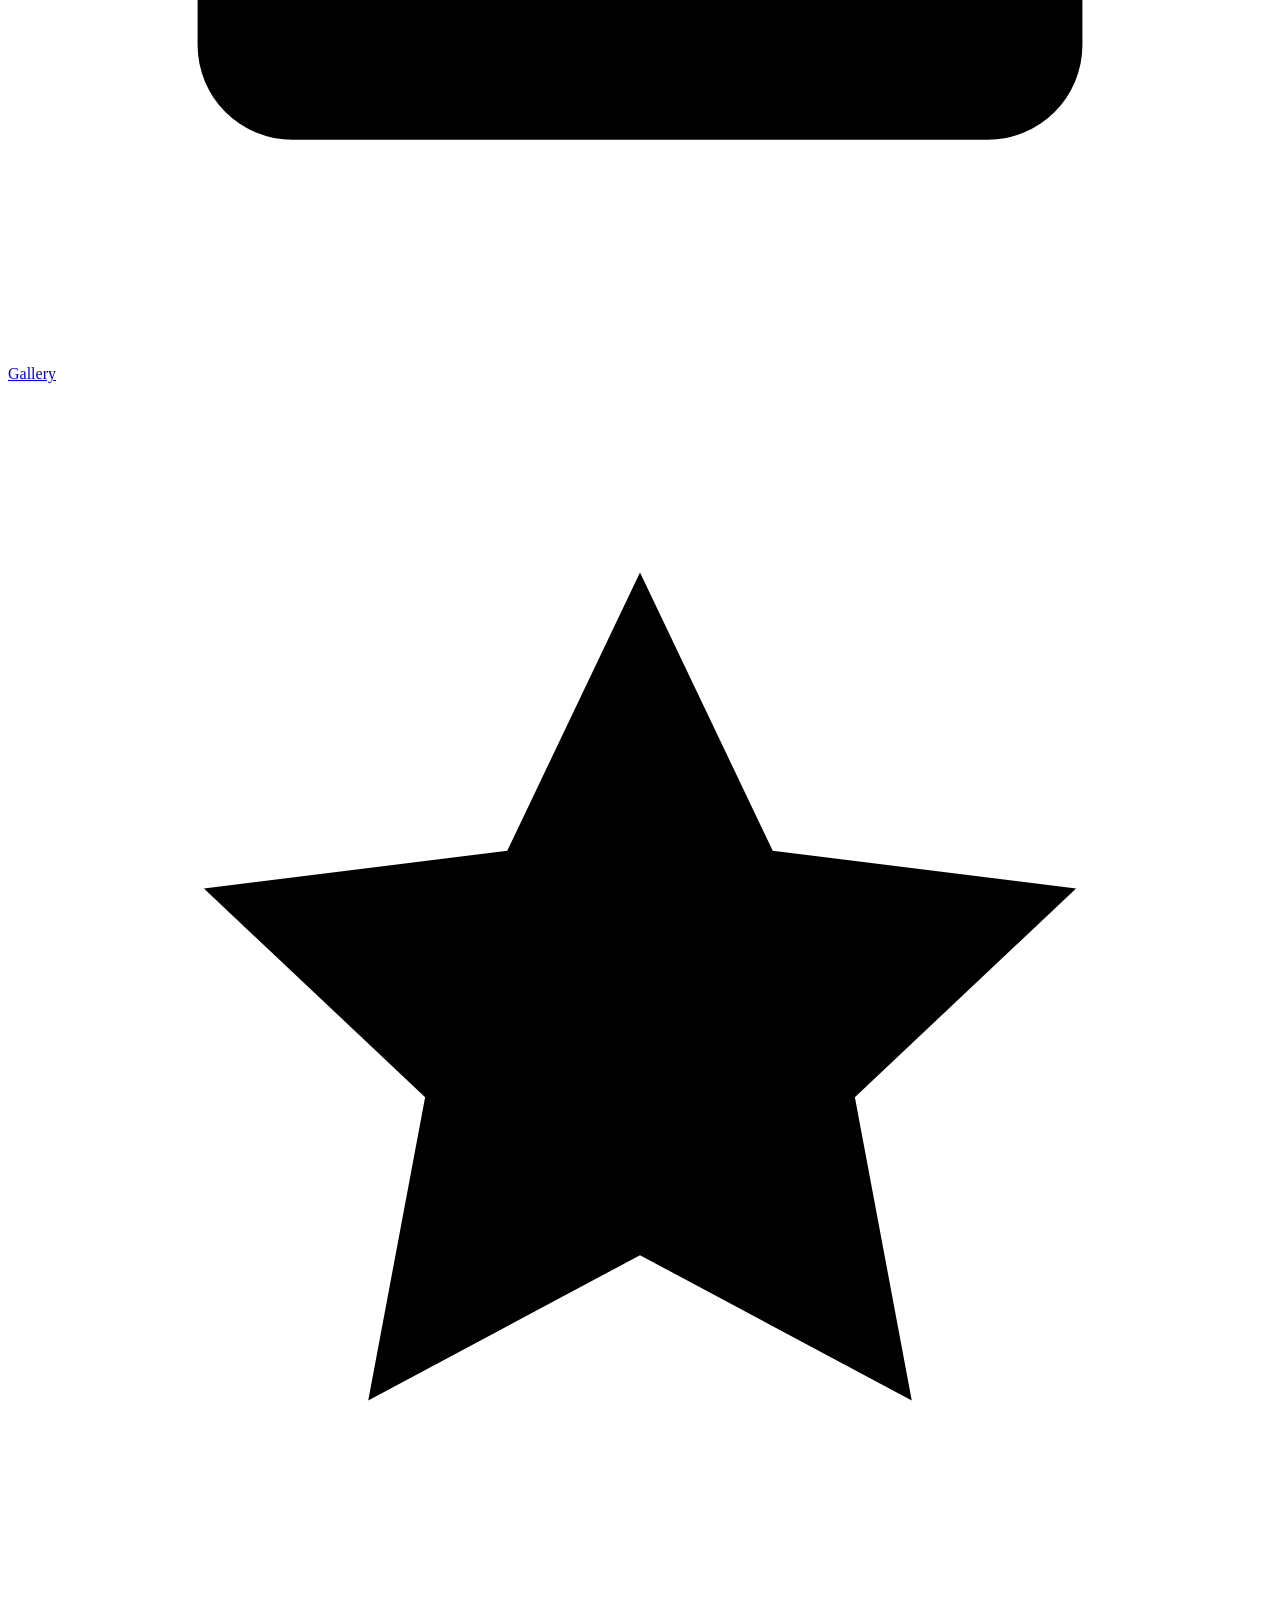
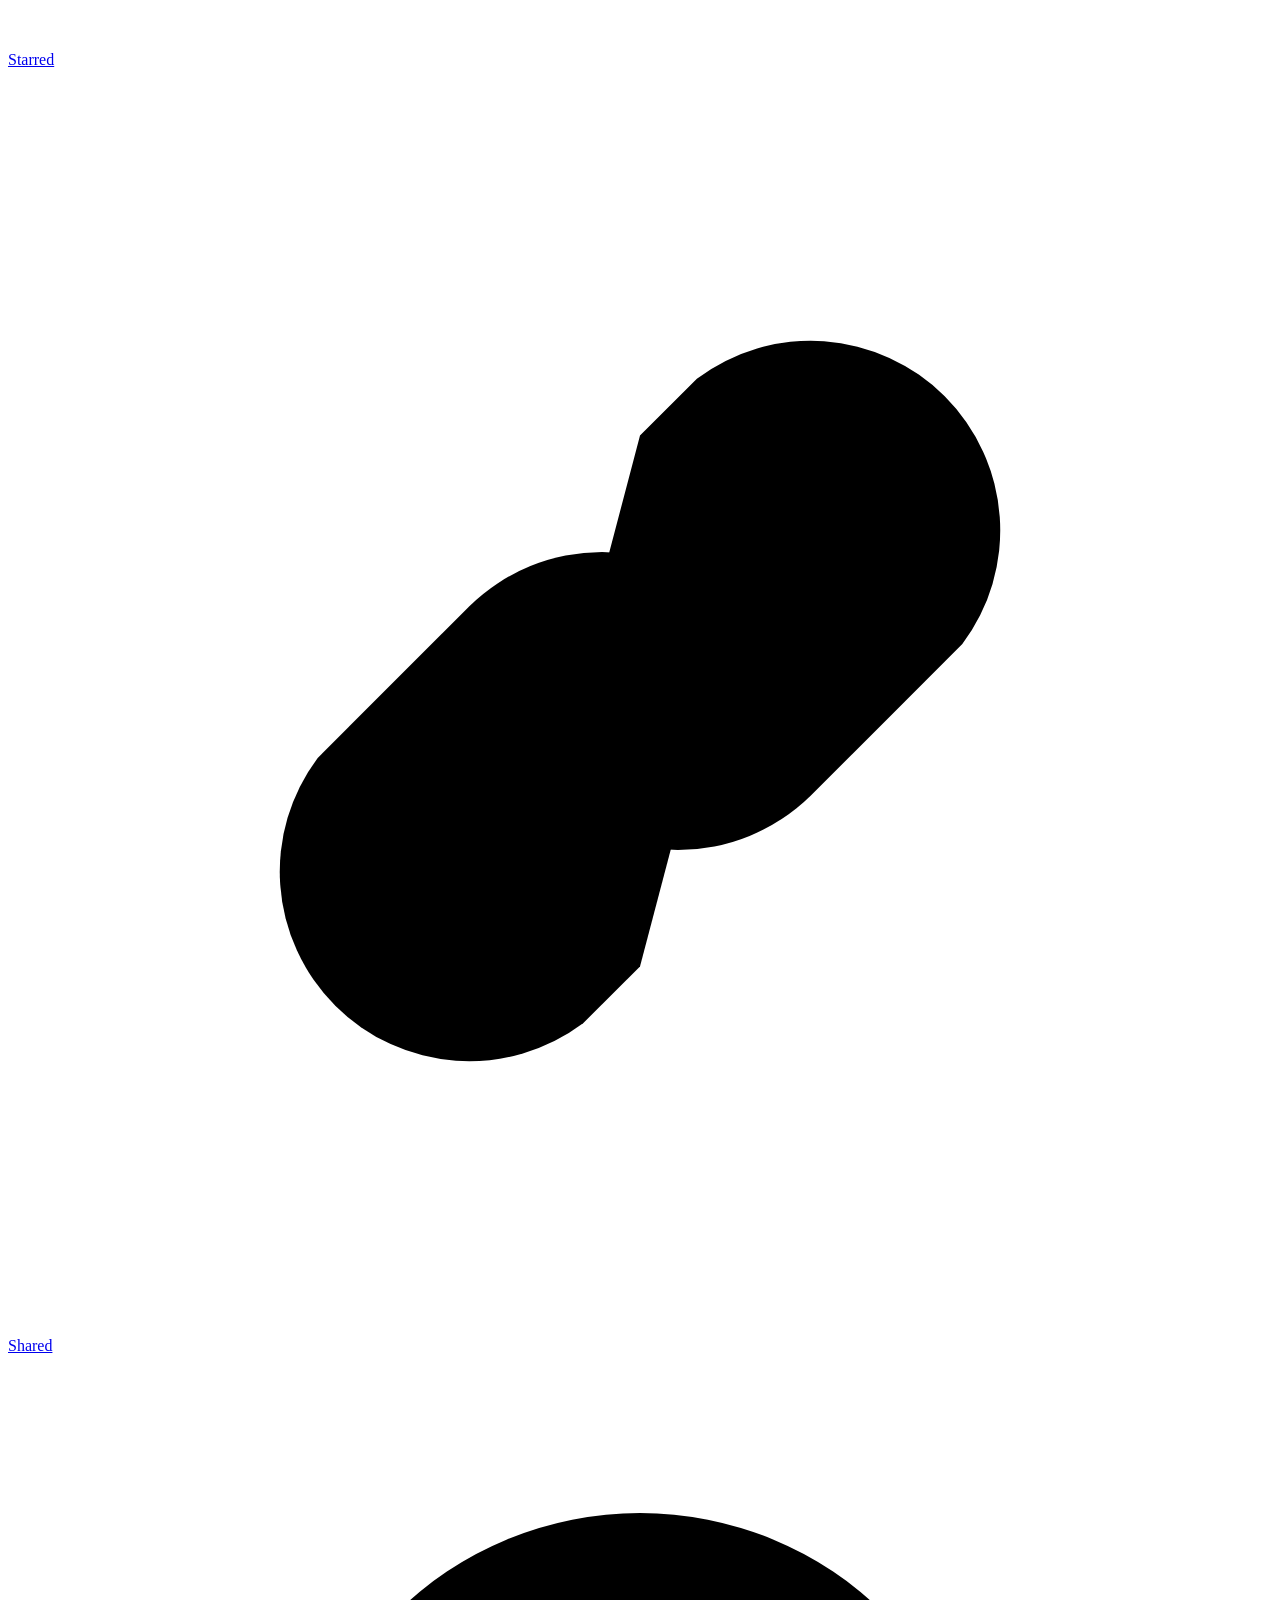
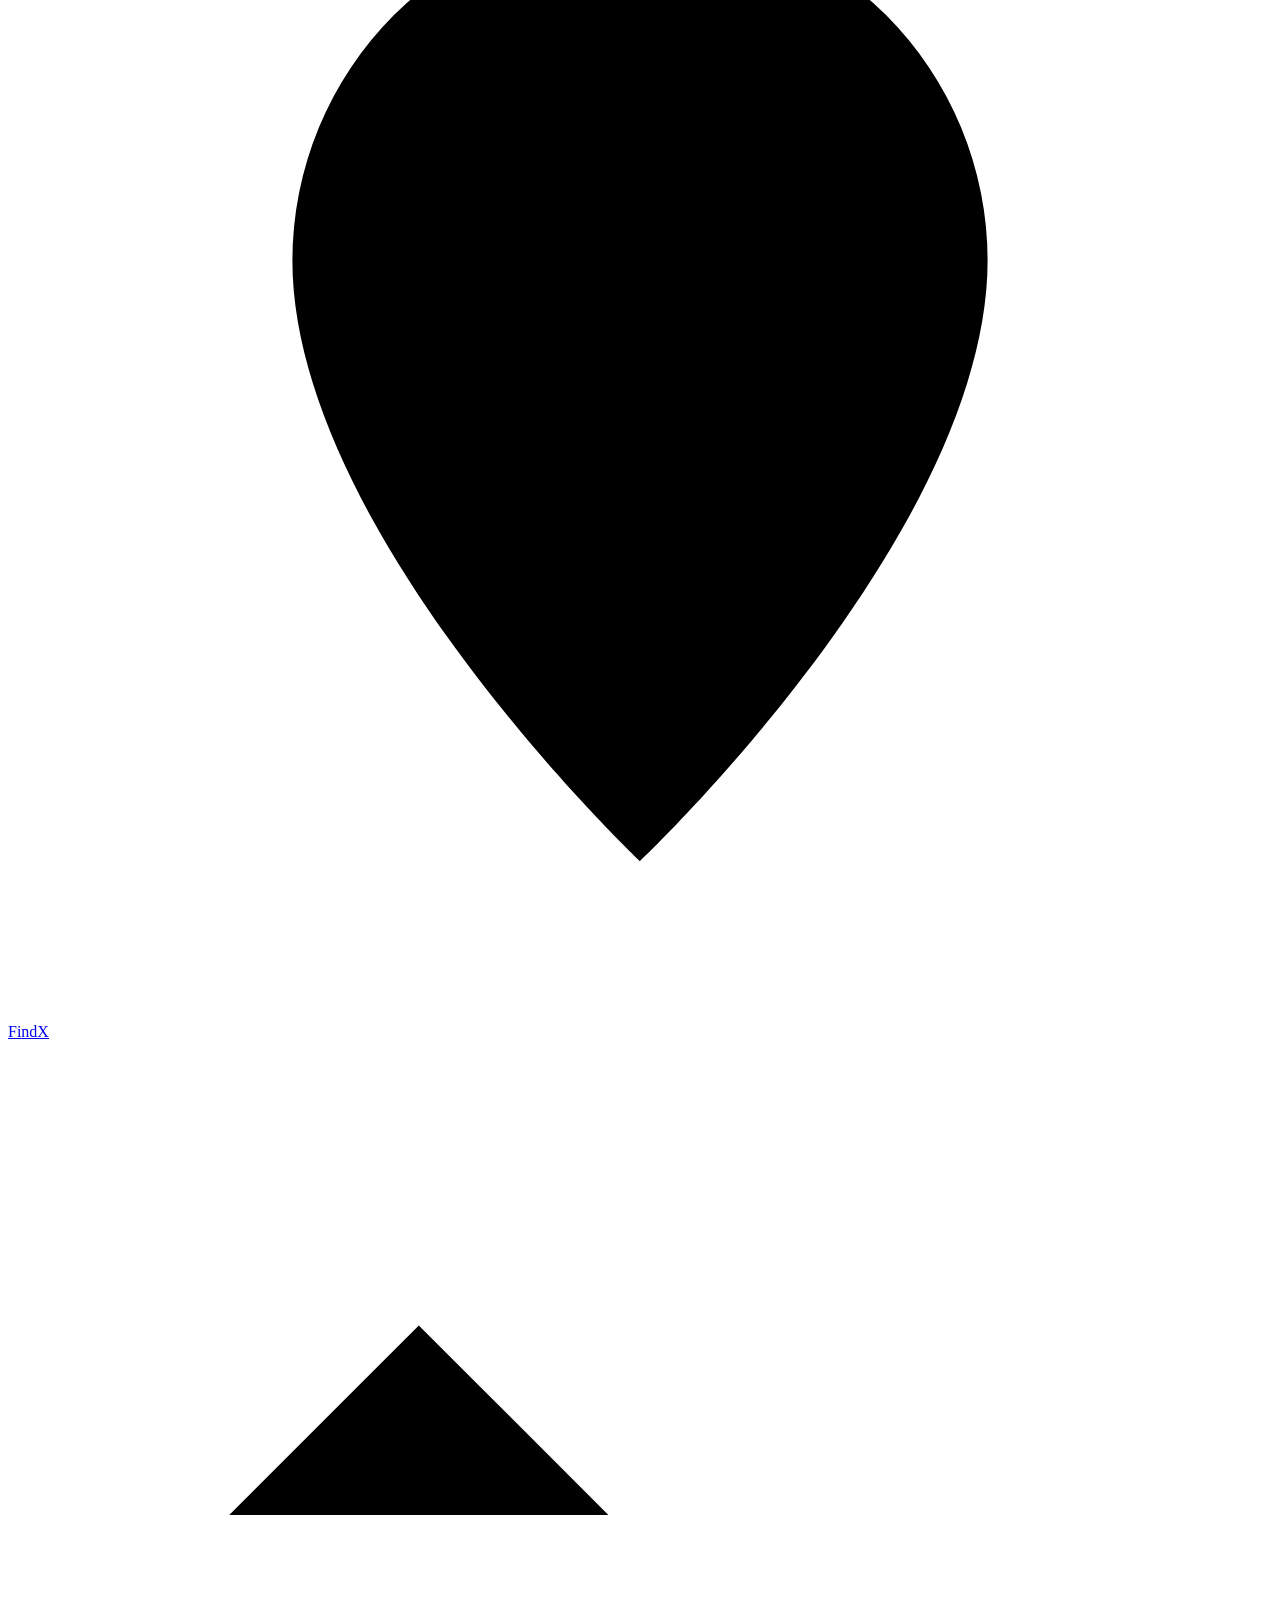
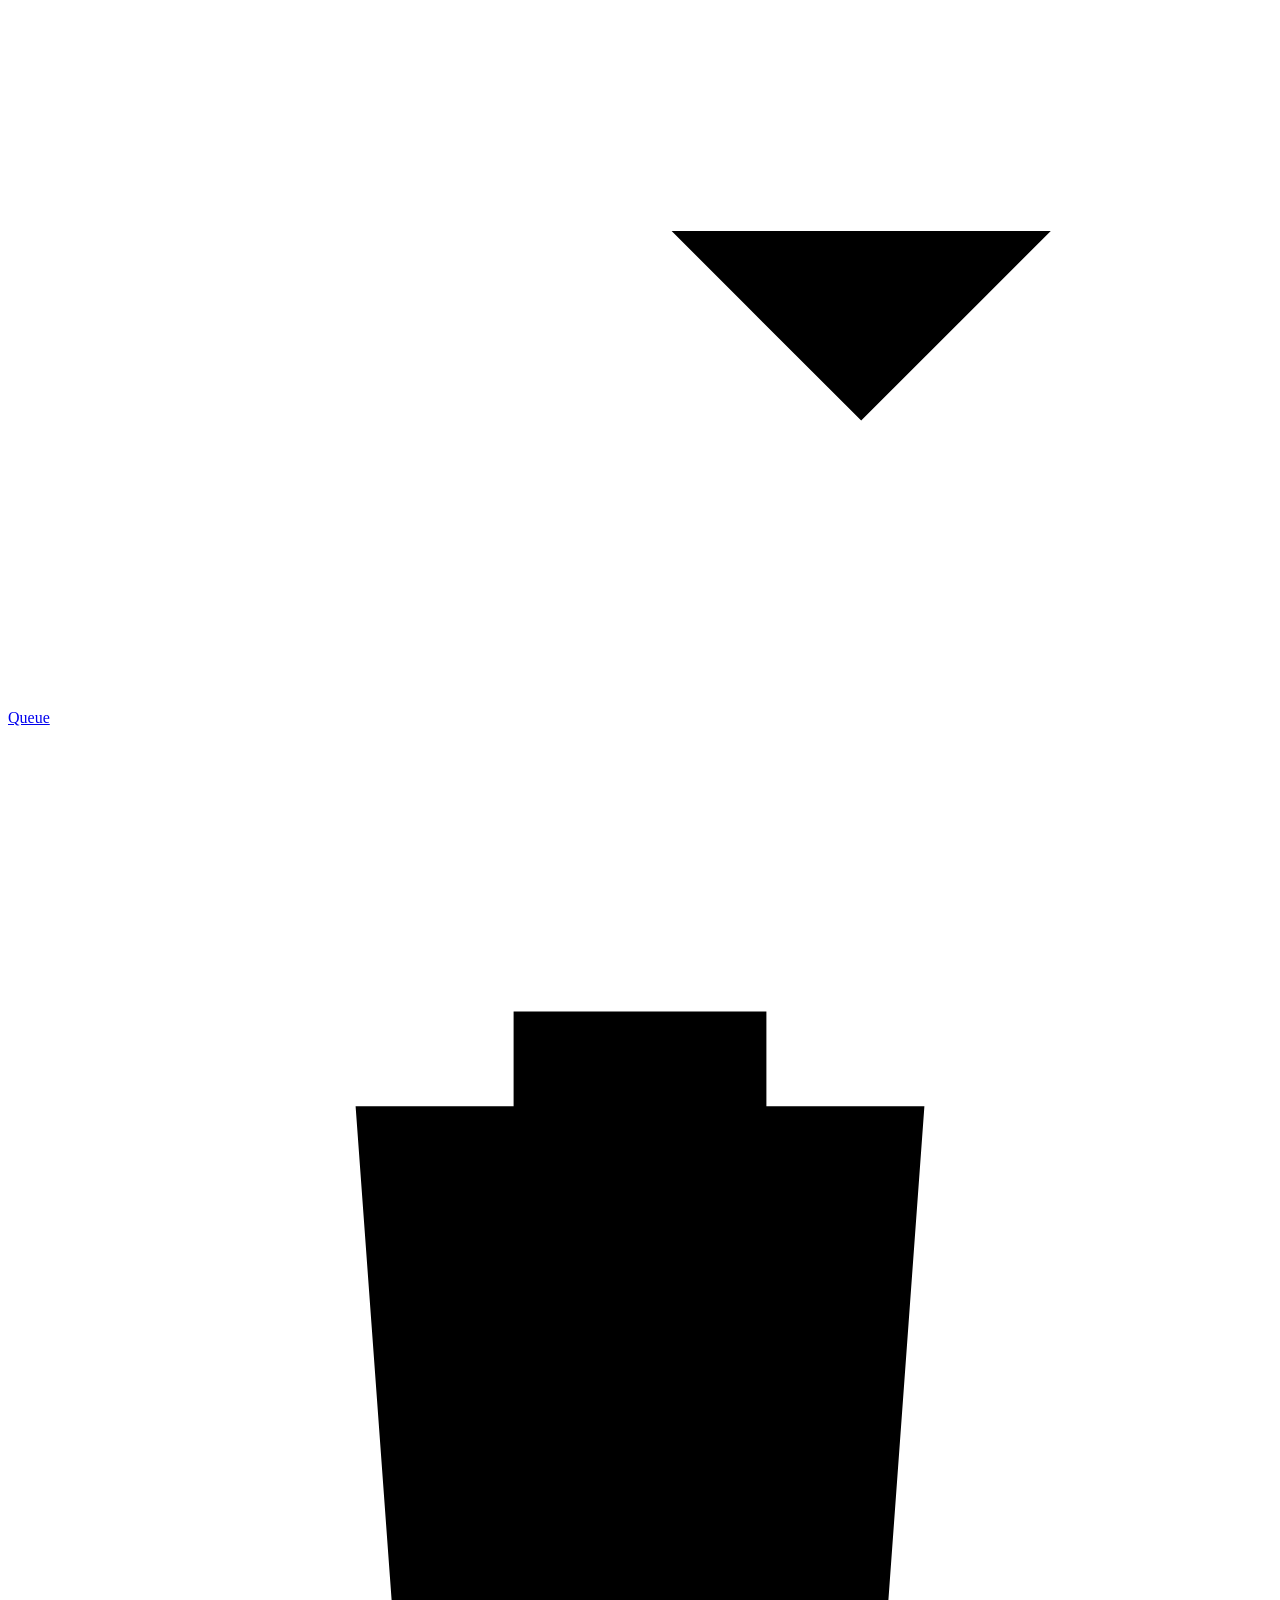
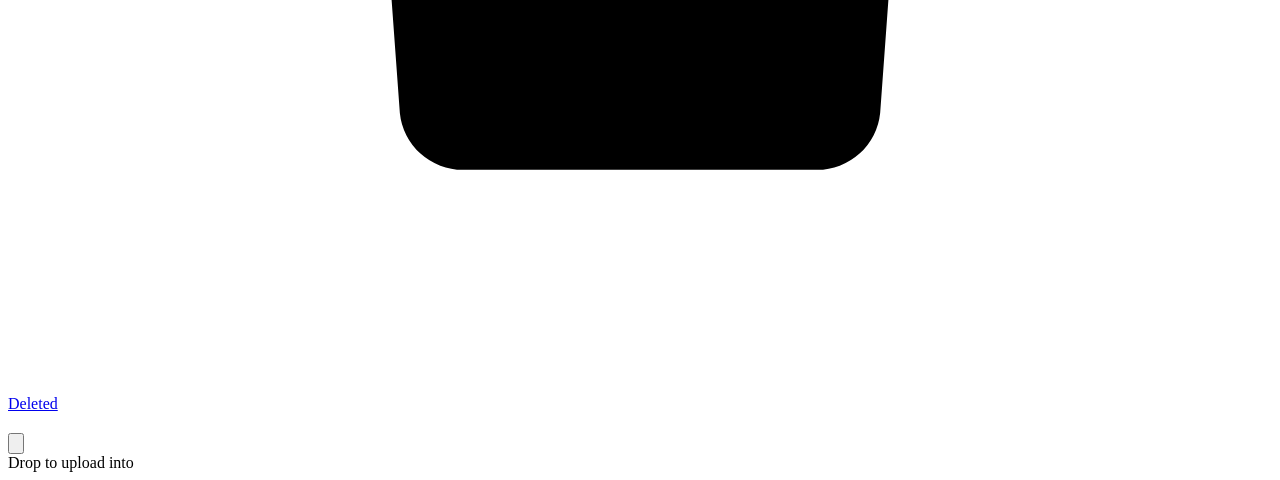
==== commit e61bc944: "3.5.0: FindX. A FindX page on the dashboard (your phones on a live map with day and night, history, " ====
--- a/ddrive/web/index.html
+++ b/ddrive/web/index.html
@@ -61,6 +61,10 @@
       <svg viewBox="0 0 20 20" aria-hidden="true"><path d="M8.5 11.5a3 3 0 0 0 4.2 0l2.4-2.4a3 3 0 0 0-4.2-4.2l-.9.9"/><path d="M11.5 8.5a3 3 0 0 0-4.2 0l-2.4 2.4a3 3 0 0 0 4.2 4.2l.9-.9"/></svg>
       <span>Shared</span>
     </a>
+    <a href="/findx/" data-nav="findx">
+      <svg viewBox="0 0 20 20" aria-hidden="true"><path d="M10 17.5s5.5-5.2 5.5-9.5a5.5 5.5 0 0 0-11 0c0 4.3 5.5 9.5 5.5 9.5z"/><circle cx="10" cy="8" r="2"/></svg>
+      <span>FindX</span>
+    </a>
     <a href="#/queue" data-nav="queue">
       <svg viewBox="0 0 20 20" aria-hidden="true"><path d="M6.5 16V4.5M3.5 7.5l3-3 3 3M13.5 4v11.5M10.5 12.5l3 3 3-3"/></svg>
       <span>Queue</span><b class="nav-n" id="queue-n" hidden></b>
@@ -98,7 +102,6 @@
   </form>
 </dialog>
 
-<div class="tray" id="tray" aria-live="polite"></div>
 <div class="toast" id="toast" role="status" aria-live="polite"></div>
 <div class="drop" id="drop"><div>Drop to upload into <b id="drop-to"></b></div></div>
 <input type="file" id="pick" multiple hidden>
